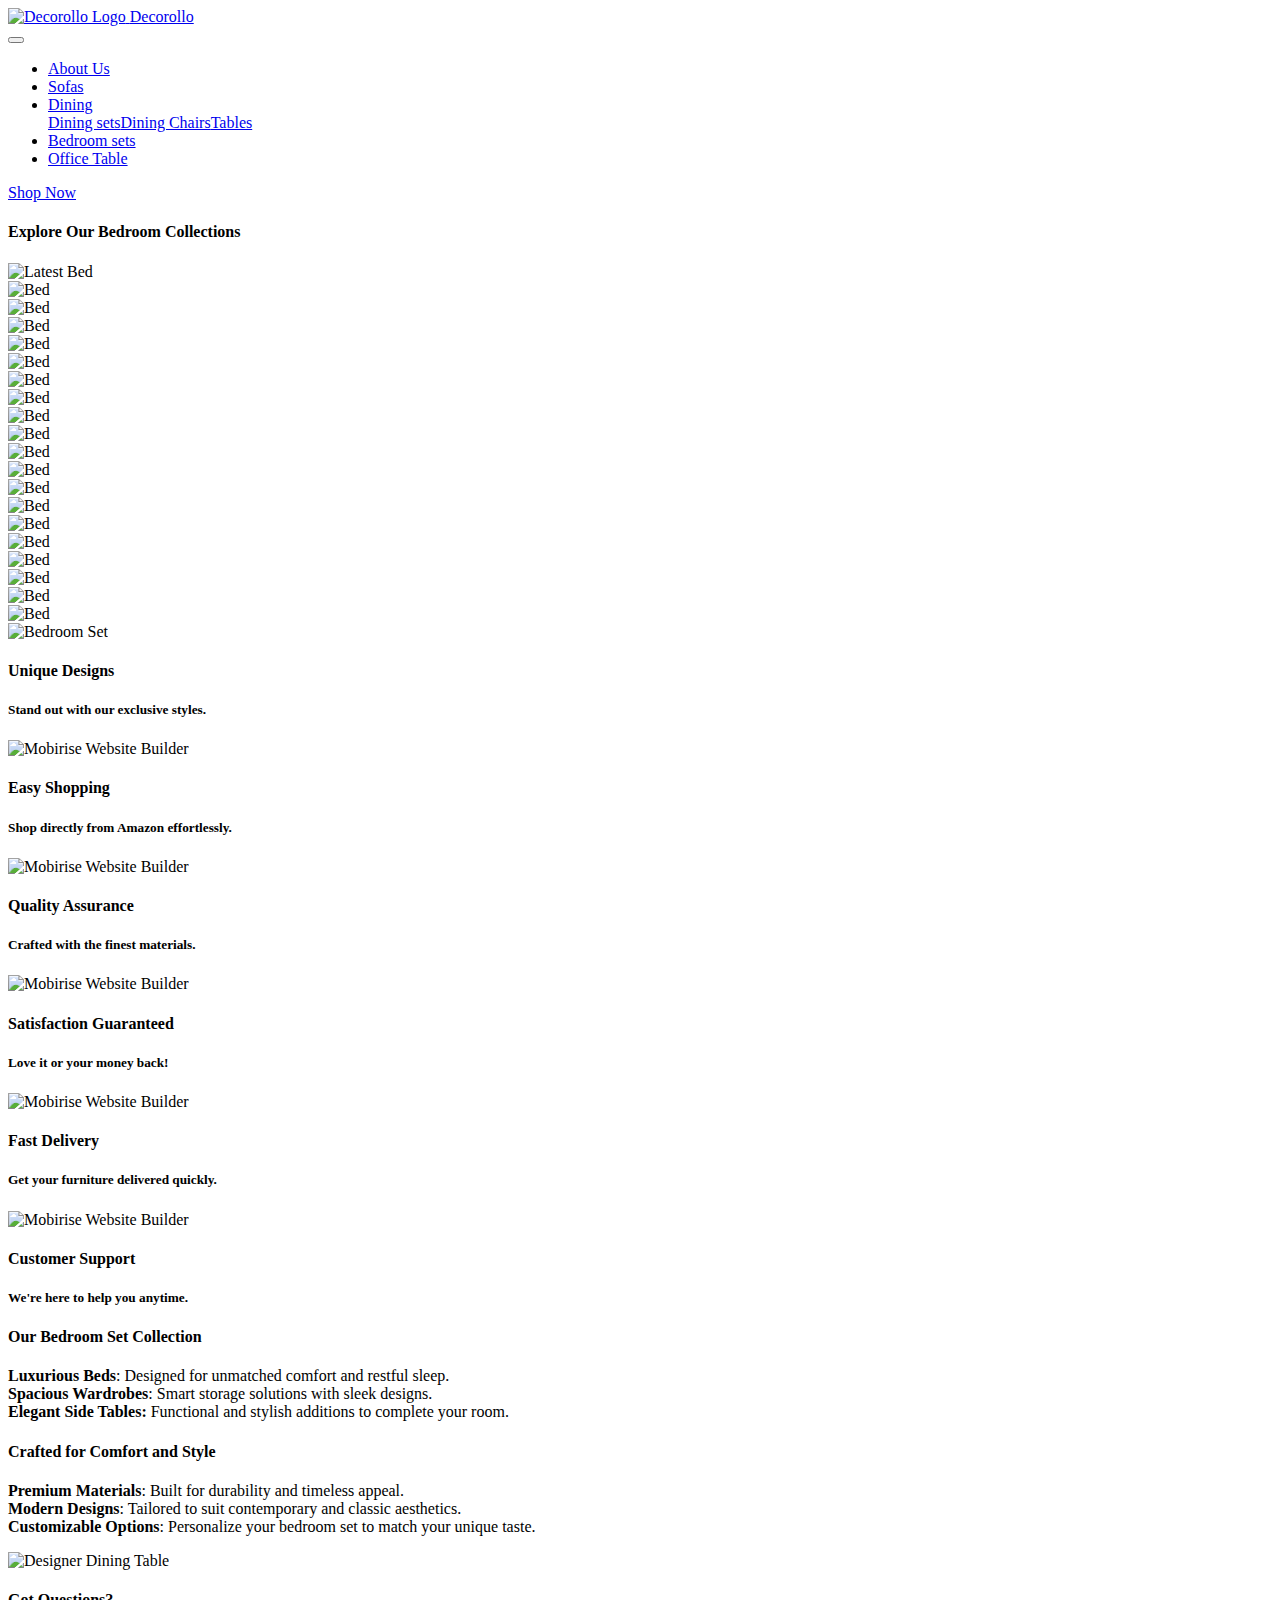
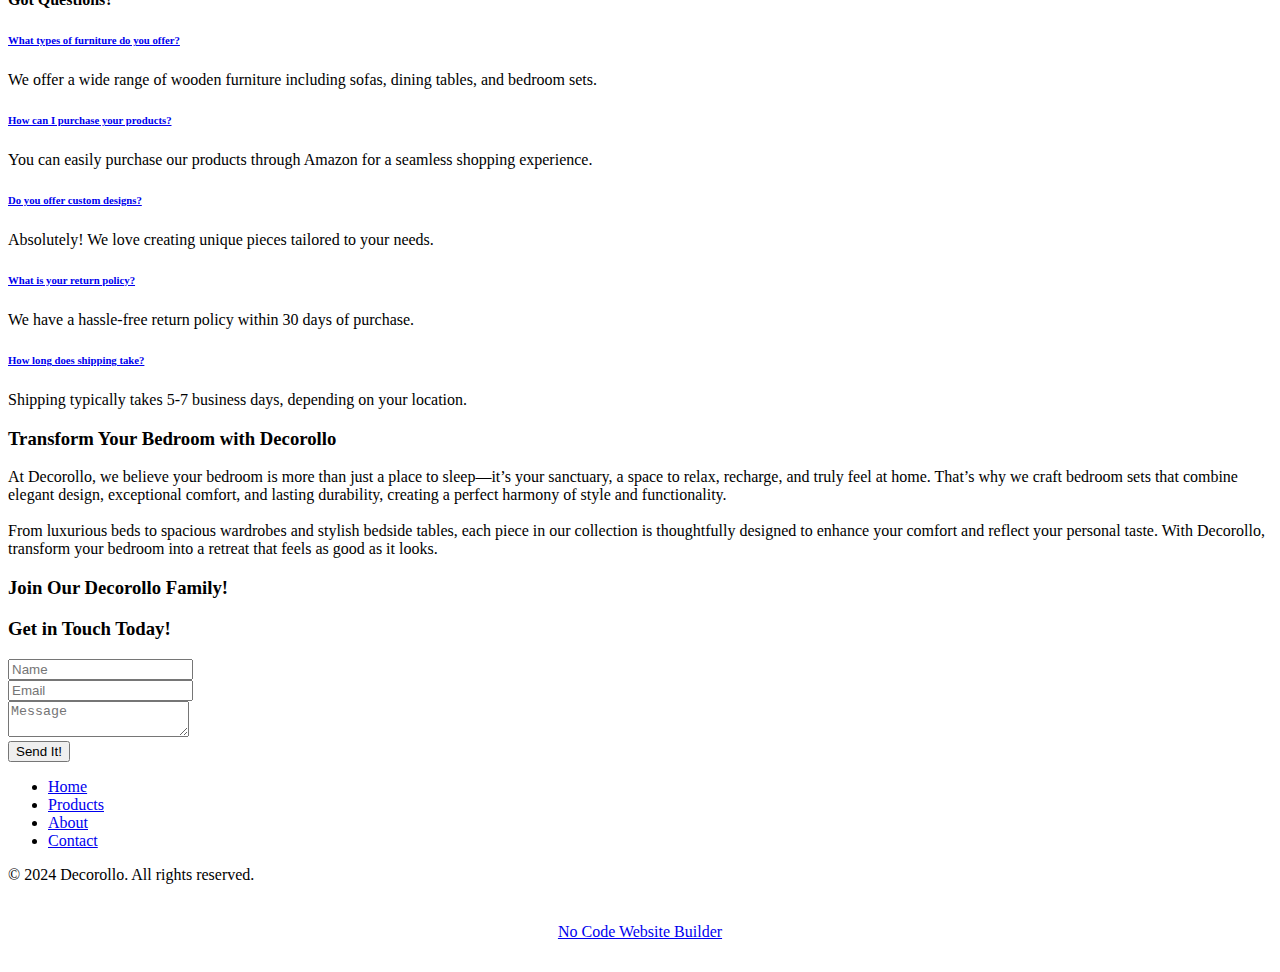
==== Bedroom Set.html @ da96ae65 "Add files via upload" ====
<!DOCTYPE html>
<html  >
<head>
  <!-- Site made with Mobirise Website Builder v5.9.18, https://mobirise.com -->
  <meta charset="UTF-8">
  <meta http-equiv="X-UA-Compatible" content="IE=edge">
  <meta name="generator" content="Mobirise v5.9.18, mobirise.com">
  <meta name="viewport" content="width=device-width, initial-scale=1, minimum-scale=1">
  <link rel="shortcut icon" href="assets/images/decorollo-favicon-color-128x128.png" type="image/x-icon">
  <meta name="description" content="">
  
  
  <title>Bedroom Set</title>
  <link rel="stylesheet" href="assets/web/assets/mobirise-icons2/mobirise2.css">
  <link rel="stylesheet" href="assets/bootstrap/css/bootstrap.min.css">
  <link rel="stylesheet" href="assets/bootstrap/css/bootstrap-grid.min.css">
  <link rel="stylesheet" href="assets/bootstrap/css/bootstrap-reboot.min.css">
  <link rel="stylesheet" href="assets/parallax/jarallax.css">
  <link rel="stylesheet" href="assets/dropdown/css/style.css">
  <link rel="stylesheet" href="assets/socicon/css/styles.css">
  <link rel="stylesheet" href="assets/theme/css/style.css">
  <link rel="preload" href="https://fonts.googleapis.com/css2?family=Inter+Tight:wght@400;700&display=swap&display=swap" as="style" onload="this.onload=null;this.rel='stylesheet'">
  <noscript><link rel="stylesheet" href="https://fonts.googleapis.com/css2?family=Inter+Tight:wght@400;700&display=swap&display=swap"></noscript>
  <link rel="preload" href="https://fonts.googleapis.com/css?family=PT+Serif:400,400i,700,700i&display=swap" as="style" onload="this.onload=null;this.rel='stylesheet'">
  <noscript><link rel="stylesheet" href="https://fonts.googleapis.com/css?family=PT+Serif:400,400i,700,700i&display=swap"></noscript>
  <link rel="preload" href="https://fonts.googleapis.com/css?family=Bebas+Neue:400&display=swap" as="style" onload="this.onload=null;this.rel='stylesheet'">
  <noscript><link rel="stylesheet" href="https://fonts.googleapis.com/css?family=Bebas+Neue:400&display=swap"></noscript>
  <link rel="preload" as="style" href="assets/mobirise/css/mbr-additional.css?v=2sH4hO"><link rel="stylesheet" href="assets/mobirise/css/mbr-additional.css?v=2sH4hO" type="text/css">

  
  
  
</head>
<body>
  
  <section data-bs-version="5.1" class="menu menu2 cid-uuG8ZIiwCE" once="menu" id="menu02-1c">
	

	<nav class="navbar navbar-dropdown navbar-fixed-top navbar-expand-lg">
		<div class="container">
			<div class="navbar-brand">
				<span class="navbar-logo">
					<a href="index.html">
						<img src="assets/images/decorollo-high-resolution-logo-1-192x144.png" alt="Decorollo Logo" style="height: 5rem;">
					</a>
				</span>
				<span class="navbar-caption-wrap"><a class="navbar-caption text-black text-primary display-7" href="index.html">Decorollo</a></span>
			</div>
			<button class="navbar-toggler" type="button" data-toggle="collapse" data-bs-toggle="collapse" data-target="#navbarSupportedContent" data-bs-target="#navbarSupportedContent" aria-controls="navbarNavAltMarkup" aria-expanded="false" aria-label="Toggle navigation">
				<div class="hamburger">
					<span></span>
					<span></span>
					<span></span>
					<span></span>
				</div>
			</button>
			<div class="collapse navbar-collapse" id="navbarSupportedContent">
				<ul class="navbar-nav nav-dropdown" data-app-modern-menu="true"><li class="nav-item"><a class="nav-link link text-black text-primary display-4" href="index.html#about-us-15-uuA5kcLQTX">About Us</a></li><li class="nav-item">
						<a class="nav-link link text-black text-primary display-4" href="Sofa.html">Sofas</a>
					</li>
					<li class="nav-item dropdown">
						<a class="nav-link link text-black text-primary dropdown-toggle show display-4" href="page1.html" aria-expanded="false" data-toggle="dropdown-submenu" data-bs-toggle="dropdown" data-bs-auto-close="outside">Dining</a><div class="dropdown-menu show" aria-labelledby="dropdown-684" data-bs-popper="none"><a class="text-black text-primary dropdown-item display-4" href="Dining Set.html">Dining sets</a><a class="text-black text-primary dropdown-item display-4" href="Dining Chair.html">Dining Chairs</a><a class="text-black text-primary dropdown-item display-4" href="Dining Table.html">Tables</a></div>
					</li>
					<li class="nav-item"><a class="nav-link link text-black text-primary display-4" href="Bedroom Set.html">Bedroom sets</a></li><li class="nav-item"><a class="nav-link link text-black text-primary display-4" href="Office Table.html">Office Table</a></li></ul>
				
				<div class="navbar-buttons mbr-section-btn"><a class="btn btn-primary display-4" href="http://www.decorollo.com" target="_blank">Shop Now</a></div>
			</div>
		</div>
	</nav>
</section>

<section data-bs-version="5.1" class="pricing02 cid-uuG8ZICd6w" id="pricing2-1d">
    
    
    <div class="container-fluid">
        <div class="row justify-content-center">
            <div class="col-12 content-head">
                <div class="mbr-section-head mb-5">
                    <h4 class="mbr-section-title mbr-fonts-style align-center mb-0 display-2">
                        <strong>Explore Our Bedroom Collections</strong>
                    </h4>
                    
                    
                </div>
            </div>
        </div>
        <div class="row">
            
            
            
            <div class="item features-image col-12 col-md-6 col-lg-3 active">
                <div class="item-wrapper">
                    <div class="item-img">
                        <img src="assets/images/11-421x312.jpg" data-slide-to="0" data-bs-slide-to="0" alt="Latest Bed ">
                    </div>
                    
                </div>
            </div><div class="item features-image col-12 col-md-6 col-lg-3 active">
                <div class="item-wrapper">
                    <div class="item-img">
                        <img src="assets/images/20-803x693.jpg" data-slide-to="1" data-bs-slide-to="1" alt="Bed">
                    </div>
                    
                </div>
            </div><div class="item features-image col-12 col-md-6 col-lg-3 active">
                <div class="item-wrapper">
                    <div class="item-img">
                        <img src="assets/images/36-942x749.jpg" data-slide-to="2" data-bs-slide-to="2" alt="Bed">
                    </div>
                    
                </div>
            </div><div class="item features-image col-12 col-md-6 col-lg-3 active">
                <div class="item-wrapper">
                    <div class="item-img">
                        <img src="assets/images/6-1024x768.jpg" data-slide-to="3" data-bs-slide-to="3" alt="Bed">
                    </div>
                    
                </div>
            </div><div class="item features-image col-12 col-md-6 col-lg-3 active">
                <div class="item-wrapper">
                    <div class="item-img">
                        <img src="assets/images/13-698x960.jpeg" data-slide-to="4" data-bs-slide-to="4" alt="Bed">
                    </div>
                    
                </div>
            </div><div class="item features-image col-12 col-md-6 col-lg-3 active">
                <div class="item-wrapper">
                    <div class="item-img">
                        <img src="assets/images/14-640x960.jpeg" data-slide-to="5" data-bs-slide-to="5" alt="Bed">
                    </div>
                    
                </div>
            </div><div class="item features-image col-12 col-md-6 col-lg-3 active">
                <div class="item-wrapper">
                    <div class="item-img">
                        <img src="assets/images/17-421x293.jpg" data-slide-to="6" data-bs-slide-to="6" alt="Bed">
                    </div>
                    
                </div>
            </div><div class="item features-image col-12 col-md-6 col-lg-3 active">
                <div class="item-wrapper">
                    <div class="item-img">
                        <img src="assets/images/34-1280x960.jpg" data-slide-to="7" data-bs-slide-to="7" alt="Bed">
                    </div>
                    
                </div>
            </div><div class="item features-image col-12 col-md-6 col-lg-3 active">
                <div class="item-wrapper">
                    <div class="item-img">
                        <img src="assets/images/23-1600x1200.jpg" data-slide-to="8" data-bs-slide-to="8" alt="Bed">
                    </div>
                    
                </div>
            </div><div class="item features-image col-12 col-md-6 col-lg-3 active">
                <div class="item-wrapper">
                    <div class="item-img">
                        <img src="assets/images/19-1170x851.jpg" data-slide-to="9" data-bs-slide-to="9" alt="Bed">
                    </div>
                    
                </div>
            </div><div class="item features-image col-12 col-md-6 col-lg-3 active">
                <div class="item-wrapper">
                    <div class="item-img">
                        <img src="assets/images/25-1024x768.jpg" data-slide-to="10" data-bs-slide-to="10" alt="Bed">
                    </div>
                    
                </div>
            </div><div class="item features-image col-12 col-md-6 col-lg-3 active">
                <div class="item-wrapper">
                    <div class="item-img">
                        <img src="assets/images/22-1170x851.jpg" data-slide-to="11" data-bs-slide-to="11" alt="Bed">
                    </div>
                    
                </div>
            </div><div class="item features-image col-12 col-md-6 col-lg-3 active">
                <div class="item-wrapper">
                    <div class="item-img">
                        <img src="assets/images/39-1016x767.jpg" data-slide-to="12" data-bs-slide-to="12" alt="Bed">
                    </div>
                    
                </div>
            </div><div class="item features-image col-12 col-md-6 col-lg-3 active">
                <div class="item-wrapper">
                    <div class="item-img">
                        <img src="assets/images/63-1152x864.jpg" data-slide-to="13" data-bs-slide-to="13" alt="Bed">
                    </div>
                    
                </div>
            </div><div class="item features-image col-12 col-md-6 col-lg-3 active">
                <div class="item-wrapper">
                    <div class="item-img">
                        <img src="assets/images/50-1024x768.jpeg" data-slide-to="14" data-bs-slide-to="14" alt="Bed">
                    </div>
                    
                </div>
            </div><div class="item features-image col-12 col-md-6 col-lg-3 active">
                <div class="item-wrapper">
                    <div class="item-img">
                        <img src="assets/images/62-1040x585.jpg" data-slide-to="15" data-bs-slide-to="15" alt="Bed">
                    </div>
                    
                </div>
            </div><div class="item features-image col-12 col-md-6 col-lg-3 active">
                <div class="item-wrapper">
                    <div class="item-img">
                        <img src="assets/images/43-591x860.jpeg" data-slide-to="16" data-bs-slide-to="16" alt="Bed">
                    </div>
                    
                </div>
            </div><div class="item features-image col-12 col-md-6 col-lg-3 active">
                <div class="item-wrapper">
                    <div class="item-img">
                        <img src="assets/images/14-1-640x960.jpeg" data-slide-to="17" data-bs-slide-to="17" alt="Bed">
                    </div>
                    
                </div>
            </div><div class="item features-image col-12 col-md-6 col-lg-3 active">
                <div class="item-wrapper">
                    <div class="item-img">
                        <img src="assets/images/37-864x1152.jpg" data-slide-to="18" data-bs-slide-to="18" alt="Bed">
                    </div>
                    
                </div>
            </div><div class="item features-image col-12 col-md-6 col-lg-3 active">
                <div class="item-wrapper">
                    <div class="item-img">
                        <img src="assets/images/61-1170x1002.jpg" data-slide-to="19" data-bs-slide-to="19" alt="Bed">
                    </div>
                    
                </div>
            </div>
        </div>
    </div>
</section>

<section data-bs-version="5.1" class="features15 cid-uuG8ZJvPja" id="features015-1e">
    

    
    
    <div class="container">
        
        <div class="row">
            <div class="item features-without-image col-12 col-lg-4 active">
                <div class="item-wrapper">
                    <div class="img-wrapper">
                        <img src="assets/images/98-170x227.jpg" alt="Bedroom Set" data-slide-to="0" data-bs-slide-to="0">
                    </div>
                    <div class="card-box">
                        <h4 class="card-title mbr-fonts-style mb-0 display-7">
                            <strong>Unique Designs</strong>
                        </h4>
                        <h5 class="card-text mbr-fonts-style mt-3 display-7">Stand out with our exclusive styles.</h5>
                    </div>
                </div>
            </div><div class="item features-without-image col-12 col-lg-4">
                <div class="item-wrapper">
                    <div class="img-wrapper">
                        <img src="https://r.mobirisesite.com/916585/assets/images/photo-1519642918688-7e43b19245d8.jpeg" alt="Mobirise Website Builder" data-slide-to="1" data-bs-slide-to="1">
                    </div>
                    <div class="card-box">
                        <h4 class="card-title mbr-fonts-style mb-0 display-7">
                            <strong>Easy Shopping</strong>
                        </h4>
                        <h5 class="card-text mbr-fonts-style mt-3 display-7">Shop directly from Amazon effortlessly.</h5>
                    </div>
                </div>
            </div>
            <div class="item features-without-image col-12 col-lg-4">
                <div class="item-wrapper">
                    <div class="img-wrapper">
                        <img src="assets/images/mbr-2-170x170.png" alt="Mobirise Website Builder" data-bs-slide-to="2" data-slide-to="2">
                    </div>
                    <div class="card-box">
                        <h4 class="card-title mbr-fonts-style mb-0 display-7">
                            <strong>Quality Assurance</strong>
                        </h4>
                        <h5 class="card-text mbr-fonts-style mt-3 display-7">Crafted with the finest materials.</h5>
                    </div>
                </div>
            </div>
            
            
            <div class="item features-without-image col-12 col-lg-4">
                <div class="item-wrapper">
                    <div class="img-wrapper">
                        <img src="assets/images/mbr-170x139.png" alt="Mobirise Website Builder" data-slide-to="3" data-bs-slide-to="3">
                    </div>
                    <div class="card-box">
                        <h4 class="card-title mbr-fonts-style mb-0 display-7">
                            <strong>Satisfaction Guaranteed</strong>
                        </h4>
                        <h5 class="card-text mbr-fonts-style mt-3 display-7">Love it or your money back!</h5>
                    </div>
                </div>
            </div><div class="item features-without-image col-12 col-lg-4">
                <div class="item-wrapper">
                    <div class="img-wrapper">
                        <img src="assets/images/mbr-1-170x170.png" alt="Mobirise Website Builder" data-bs-slide-to="4" data-slide-to="4">
                    </div>
                    <div class="card-box">
                        <h4 class="card-title mbr-fonts-style mb-0 display-7">
                            <strong>Fast Delivery</strong>
                        </h4>
                        <h5 class="card-text mbr-fonts-style mt-3 display-7">Get your furniture delivered quickly.</h5>
                    </div>
                </div>
            </div>
            <div class="item features-without-image col-12 col-lg-4">
                <div class="item-wrapper">
                    <div class="img-wrapper">
                        <img src="assets/images/mbr-170x170.png" alt="Mobirise Website Builder" data-slide-to="5" data-bs-slide-to="5">
                    </div>
                    <div class="card-box">
                        <h4 class="card-title mbr-fonts-style mb-0 display-7">
                            <strong>Customer Support</strong>
                        </h4>
                        <h5 class="card-text mbr-fonts-style mt-3 display-7">We're here to help you anytime.</h5>
                    </div>
                </div>
            </div>
        </div>
    </div>
</section>

<section data-bs-version="5.1" class="features027 cid-uuG8ZK1IHQ" id="features027-1f">
	

	
	

	<div class="container">
		


		<div class="row justify-content-center  blockContent">
			<div class="col-12 col-lg">
				<div class="item features-without-image col-12 col-md-12 col-lg-12 active">
					<div class="item-wrapper">
						<div class="item-content">
							
							<h4 class="card-title mbr-fonts-style display-5"><strong>Our Bedroom Set Collection</strong></h4>
							<p class="card-text mbr-fonts-style mt-0 mb-0 display-7"><strong>Luxurious Beds</strong>: Designed for unmatched comfort and restful sleep.<br><strong>Spacious Wardrobes</strong>: Smart storage solutions with sleek designs.<br><strong>Elegant Side Tables:</strong> Functional and stylish additions to complete your room.</p>
							
						</div>

					</div>
				</div>
				<div class="item features-without-image col-12 col-md-12 col-lg-12">
					<div class="item-wrapper">
						<div class="item-content">
							
							<h4 class="card-title mbr-fonts-style display-5"><strong>Crafted for Comfort and Style</strong></h4>
							<p class="card-text mbr-fonts-style mt-0 mb-0 display-7"><strong>Premium Materials</strong>: Built for durability and timeless appeal.<br><strong>Modern Designs</strong>: Tailored to suit contemporary and classic aesthetics.<br><strong>Customizable Options</strong>: Personalize your bedroom set to match your unique taste.</p>
							
						</div>

					</div>
				</div>
				
			</div>
			<div class="col-12 col-lg-6">
				<div class="image-wrapper">
					<img class="w-100" src="assets/images/87-540x532.jpg" alt="Designer Dining Table">
				</div>
			</div>

		</div>
	</div>
</section>

<section data-bs-version="5.1" class="list1 cid-uuG8ZKo3hd" id="list01-1g">
    
    
    <div class="container">
        <div class="row justify-content-center">
            <div class="col-12 col-md-12 col-lg-10 m-auto">
                <div class="content">
                    <div class="row justify-content-center mb-5">
                        <div class="col-12 content-head">
                            <div class="mbr-section-head">
                                <h4 class="mbr-section-title mbr-fonts-style align-center mb-0 display-2">
                                    <strong>Got Questions?</strong>
                                </h4>
                                
                            </div>
                        </div>
                    </div>
                    <div id="bootstrap-accordion_63" class="panel-group accordionStyles accordion" role="tablist" aria-multiselectable="true">
                        <div class="card">
                            <div class="card-header" role="tab" id="headingOne">
                                <a role="button" class="panel-title collapsed" data-toggle="collapse" data-bs-toggle="collapse" data-core="" href="#collapse1_63" aria-expanded="false" aria-controls="collapse1">
                                    <h6 class="panel-title-edit mbr-semibold mbr-fonts-style mb-0 display-5">What types of furniture do you offer?</h6>
                                    <span class="sign mbr-iconfont mobi-mbri-arrow-down"></span>
                                </a>
                            </div>
                            <div id="collapse1_63" class="panel-collapse noScroll collapse" role="tabpanel" aria-labelledby="headingOne" data-parent="#accordion" data-bs-parent="#bootstrap-accordion_63">
                                <div class="panel-body">
                                    <p class="mbr-fonts-style panel-text display-7">We offer a wide range of wooden furniture including sofas, dining tables, and bedroom sets.</p>
                                </div>
                            </div>
                        </div>
                        <div class="card">
                            <div class="card-header" role="tab" id="headingOne">
                                <a role="button" class="panel-title collapsed" data-toggle="collapse" data-bs-toggle="collapse" data-core="" href="#collapse2_63" aria-expanded="false" aria-controls="collapse2">
                                    <h6 class="panel-title-edit mbr-semibold mbr-fonts-style mb-0 display-5">How can I purchase your products?</h6>
                                    <span class="sign mbr-iconfont mobi-mbri-arrow-down"></span>
                                </a>
                            </div>
                            <div id="collapse2_63" class="panel-collapse noScroll collapse" role="tabpanel" aria-labelledby="headingOne" data-parent="#accordion" data-bs-parent="#bootstrap-accordion_63">
                                <div class="panel-body">
                                    <p class="mbr-fonts-style panel-text display-7">You can easily purchase our products through Amazon for a seamless shopping experience.</p>
                                </div>
                            </div>
                        </div>
                        <div class="card">
                            <div class="card-header" role="tab" id="headingOne">
                                <a role="button" class="panel-title collapsed" data-toggle="collapse" data-bs-toggle="collapse" data-core="" href="#collapse3_63" aria-expanded="false" aria-controls="collapse3">
                                    <h6 class="panel-title-edit mbr-semibold mbr-fonts-style mb-0 display-5">Do you offer custom designs?</h6>
                                    <span class="sign mbr-iconfont mobi-mbri-arrow-down"></span>
                                </a>
                            </div>
                            <div id="collapse3_63" class="panel-collapse noScroll collapse" role="tabpanel" aria-labelledby="headingOne" data-parent="#accordion" data-bs-parent="#bootstrap-accordion_63">
                                <div class="panel-body">
                                    <p class="mbr-fonts-style panel-text display-7">Absolutely! We love creating unique pieces tailored to your needs.</p>
                                </div>
                            </div>
                        </div>
                        <div class="card">
                            <div class="card-header" role="tab" id="headingOne">
                                <a role="button" class="panel-title collapsed" data-toggle="collapse" data-bs-toggle="collapse" data-core="" href="#collapse4_63" aria-expanded="false" aria-controls="collapse4">
                                    <h6 class="panel-title-edit mbr-semibold mbr-fonts-style mb-0 display-5">What is your return policy?</h6>
                                    <span class="sign mbr-iconfont mobi-mbri-arrow-down"></span>
                                </a>
                            </div>
                            <div id="collapse4_63" class="panel-collapse noScroll collapse" role="tabpanel" aria-labelledby="headingOne" data-parent="#accordion" data-bs-parent="#bootstrap-accordion_63">
                                <div class="panel-body">
                                    <p class="mbr-fonts-style panel-text display-7">We have a hassle-free return policy within 30 days of purchase.</p>
                                </div>
                            </div>
                        </div>
                        <div class="card">
                            <div class="card-header" role="tab" id="headingOne">
                                <a role="button" class="panel-title collapsed" data-toggle="collapse" data-bs-toggle="collapse" data-core="" href="#collapse5_63" aria-expanded="false" aria-controls="collapse5">
                                    <h6 class="panel-title-edit mbr-semibold mbr-fonts-style mb-0 display-5">How long does shipping take?</h6>
                                    <span class="sign mbr-iconfont mobi-mbri-arrow-down"></span>
                                </a>
                            </div>
                            <div id="collapse5_63" class="panel-collapse noScroll collapse" role="tabpanel" aria-labelledby="headingOne" data-parent="#accordion" data-bs-parent="#bootstrap-accordion_63">
                                <div class="panel-body">
                                    <p class="mbr-fonts-style panel-text display-7">Shipping typically takes 5-7 business days, depending on your location.</p>
                                </div>
                            </div>
                        </div>
                        
                    </div>
                </div>
            </div>
        </div>
    </div>
</section>

<section data-bs-version="5.1" class="article07 cid-uuG8ZKI4oP mbr-parallax-background" id="article07-1h">
  

  
  
  <div class="container">
    <div class="row justify-content-center">
      <div class="card col-md-12 col-lg-10">
        <div class="card-wrapper">
          <h3 class="card-title mbr-fonts-style mbr-white mt-3 mb-4 display-2"><strong>Transform Your Bedroom with Decorollo</strong></h3>
          <div class="row card-box align-left">
            
            <div class="item features-without-image col-12 active">
              <div class="item-wrapper">
                
                <p class="mbr-text mbr-fonts-style display-7">At Decorollo, we believe your bedroom is more than just a place to sleep—it’s your sanctuary, a space to relax, recharge, and truly feel at home. That’s why we craft bedroom sets that combine elegant design, exceptional comfort, and lasting durability, creating a perfect harmony of style and functionality.<br><br>From luxurious beds to spacious wardrobes and stylish bedside tables, each piece in our collection is thoughtfully designed to enhance your comfort and reflect your personal taste. With Decorollo, transform your bedroom into a retreat that feels as good as it looks.</p>
              </div>
            </div>
            
          </div>
          
        </div>
      </div>
    </div>
  </div>
</section>

<section data-bs-version="5.1" class="social4 cid-uuG8ZL4xb8" id="social04-1i">
    
    
    

    <div class="container">
        <div class="media-container-row">
            <div class="col-12">
                <h3 class="mbr-section-title align-center mb-5 mbr-fonts-style display-2">
                    <strong>Join Our Decorollo Family!</strong>
                </h3>
                <div class="social-list align-center">
                    <a class="iconfont-wrapper bg-facebook m-2 " target="_blank" href="https://www.facebook.com/thedecorollo">
                        <span class="socicon-facebook socicon"></span>
                    </a>
                    
                    <a class="iconfont-wrapper bg-instagram m-2" href="https://www.instagram.com/decorollo_?igsh=bG0xenJ3dnk3bGl3" target="_blank">
                        <span class="socicon-instagram socicon"></span>
                    </a>
                    
                    
                    
                    
                    
                    
                    
                    
                </div>
            </div>
        </div>
    </div>
</section>

<section data-bs-version="5.1" class="form5 cid-uuG8ZLxl51" id="form02-1j">
    
    
    <div class="container">
        <div class="row justify-content-center">
            <div class="col-12 content-head">
                <div class="mbr-section-head mb-5">
                    <h3 class="mbr-section-title mbr-fonts-style align-center mb-0 display-2">
                        <strong>Get in Touch Today!</strong>
                    </h3>
                    
                </div>
            </div>
        </div>
        <div class="row justify-content-center">
            <div class="col-lg-8 mx-auto mbr-form" data-form-type="formoid">
                <form action="https://mobirise.eu/" method="POST" class="mbr-form form-with-styler" data-form-title="Form Name"><input type="hidden" name="email" data-form-email="true" value="WKNxzTnMoYcbsipbZgfd40MS6HXbJaaMCn4c3KrpBO/yRbaBQCv7VK9zvGTOBC3TNdxE0MUE+QeARl9Di1vgE26W5ctnWfGQ0r+Ns8sTEAtHpBrvnWGWiT0iERYymIp0">
                    <div class="row">
                        <div hidden="hidden" data-form-alert="" class="alert alert-success col-12">Thanks for filling out the form!</div>
                        <div hidden="hidden" data-form-alert-danger="" class="alert alert-danger col-12">
                            Oops...! some problem!
                        </div>
                    </div>
                    <div class="dragArea row">
                        <div class="col-md col-sm-12 form-group mb-3" data-for="name">
                            <input type="text" name="name" placeholder="Name" data-form-field="name" class="form-control" value="" id="name-form02-1j">
                        </div>
                        <div class="col-md col-sm-12 form-group mb-3" data-for="email">
                            <input type="email" name="email" placeholder="Email" data-form-field="email" class="form-control" value="" id="email-form02-1j">
                        </div>
                        <div class="col-12 form-group mb-3" data-for="textarea">
                            <textarea name="textarea" placeholder="Message" data-form-field="textarea" class="form-control" id="textarea-form02-1j"></textarea>
                        </div>
                        <div class="col-lg-12 col-md-12 col-sm-12 align-center mbr-section-btn">
                            <button type="submit" class="btn btn-primary display-7">Send It!</button>
                        </div>
                    </div>
                </form>
            </div>
        </div>
    </div>
</section>

<section data-bs-version="5.1" class="footer3 cid-uuG8ZLS1vj" once="footers" id="footer03-1k">

        

    

    <div class="container">
        <div class="row">
            <div class="row-links">
                <ul class="header-menu">
                  
                  
                  
                  
                <li class="header-menu-item mbr-fonts-style display-5">
                    <a href="index.html" class="text-white text-primary">Home</a>
                  </li><li class="header-menu-item mbr-fonts-style display-5">
                    <a href="index.html#product-list-9-uuA5kcLao1" class="text-white text-primary">Products</a>
                  </li><li class="header-menu-item mbr-fonts-style display-5">
                    <a href="index.html#about-us-15-uuA5kcLQTX" class="text-white text-primary">About</a>
                  </li><li class="header-menu-item mbr-fonts-style display-5">
                    <a href="index.html#contacts-2-uuA5kcOmqQ" class="text-white text-primary">Contact</a>
                  </li></ul>
              </div>

            <div class="col-12 mt-4">
                <div class="social-row">
                    <div class="soc-item">
                        <a href="https://www.facebook.com/thedecorollo" target="_blank">
                            <span class="mbr-iconfont display-7 socicon-facebook socicon"></span>
                        </a>
                    </div>
                    <div class="soc-item">
                        <a href="https://www.instagram.com/decorollo_?igsh=bG0xenJ3dnk3bGl3" target="_blank">
                            <span class="mbr-iconfont socicon-instagram socicon"></span>
                        </a>
                    </div>
                    
                    
                    
                </div>
            </div>
            <div class="col-12 mt-5">
                <p class="mbr-fonts-style copyright display-7">© 2024 Decorollo. All rights reserved.</p>
            </div>
        </div>
    </div>
</section><section class="display-7" style="padding: 0;align-items: center;justify-content: center;flex-wrap: wrap;    align-content: center;display: flex;position: relative;height: 4rem;"><a href="https://mobiri.se/3591268" style="flex: 1 1;height: 4rem;position: absolute;width: 100%;z-index: 1;"><img alt="" style="height: 4rem;" src="[data-uri]"></a><p style="margin: 0;text-align: center;" class="display-7">&#8204;</p><a style="z-index:1" href="https://mobirise.com/builder/no-code-website-builder.html">No Code Website Builder</a></section><script src="assets/bootstrap/js/bootstrap.bundle.min.js"></script>  <script src="assets/parallax/jarallax.js"></script>  <script src="assets/smoothscroll/smooth-scroll.js"></script>  <script src="assets/ytplayer/index.js"></script>  <script src="assets/dropdown/js/navbar-dropdown.js"></script>  <script src="assets/mbr-switch-arrow/mbr-switch-arrow.js"></script>  <script src="assets/theme/js/script.js"></script>  <script src="assets/formoid/formoid.min.js"></script>  
  
  
 <div id="scrollToTop" class="scrollToTop mbr-arrow-up"><a style="text-align: center;"><i class="mbr-arrow-up-icon mbr-arrow-up-icon-cm cm-icon cm-icon-smallarrow-up"></i></a></div>
  </body>
</html>
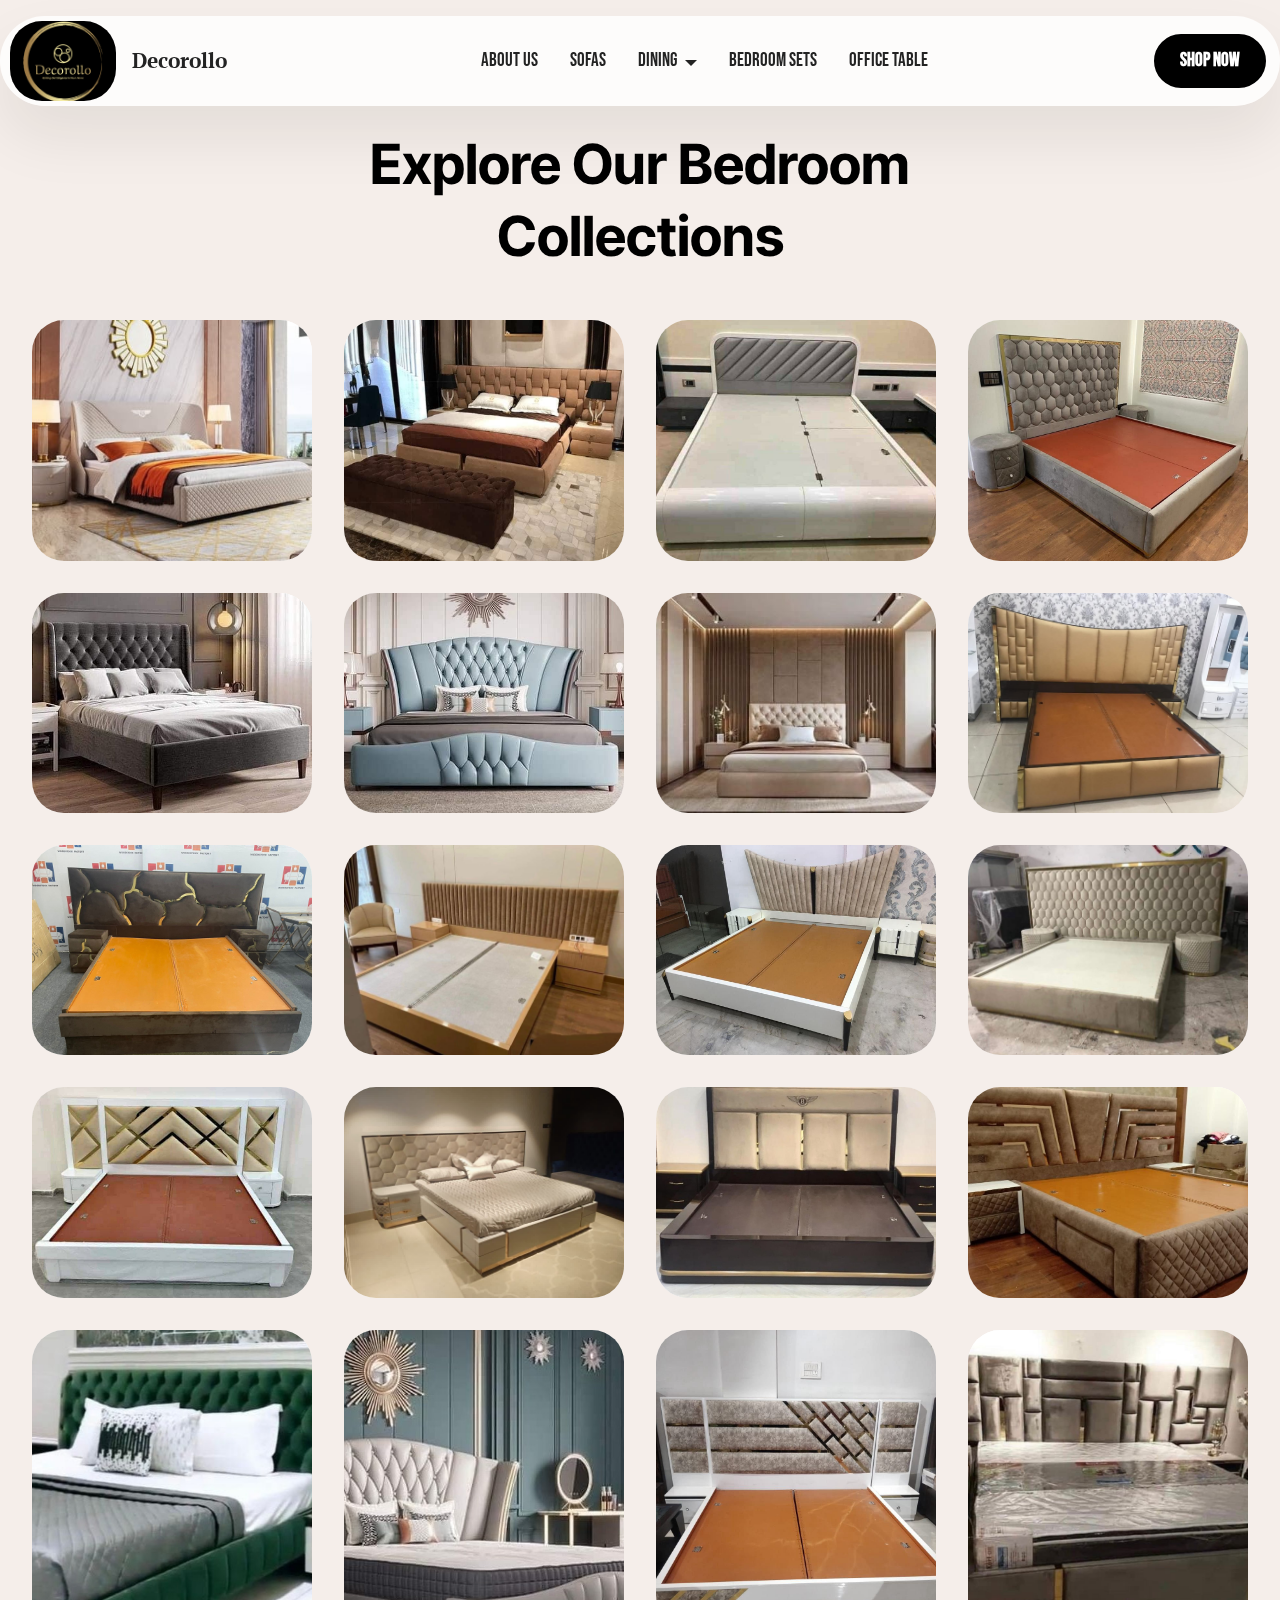
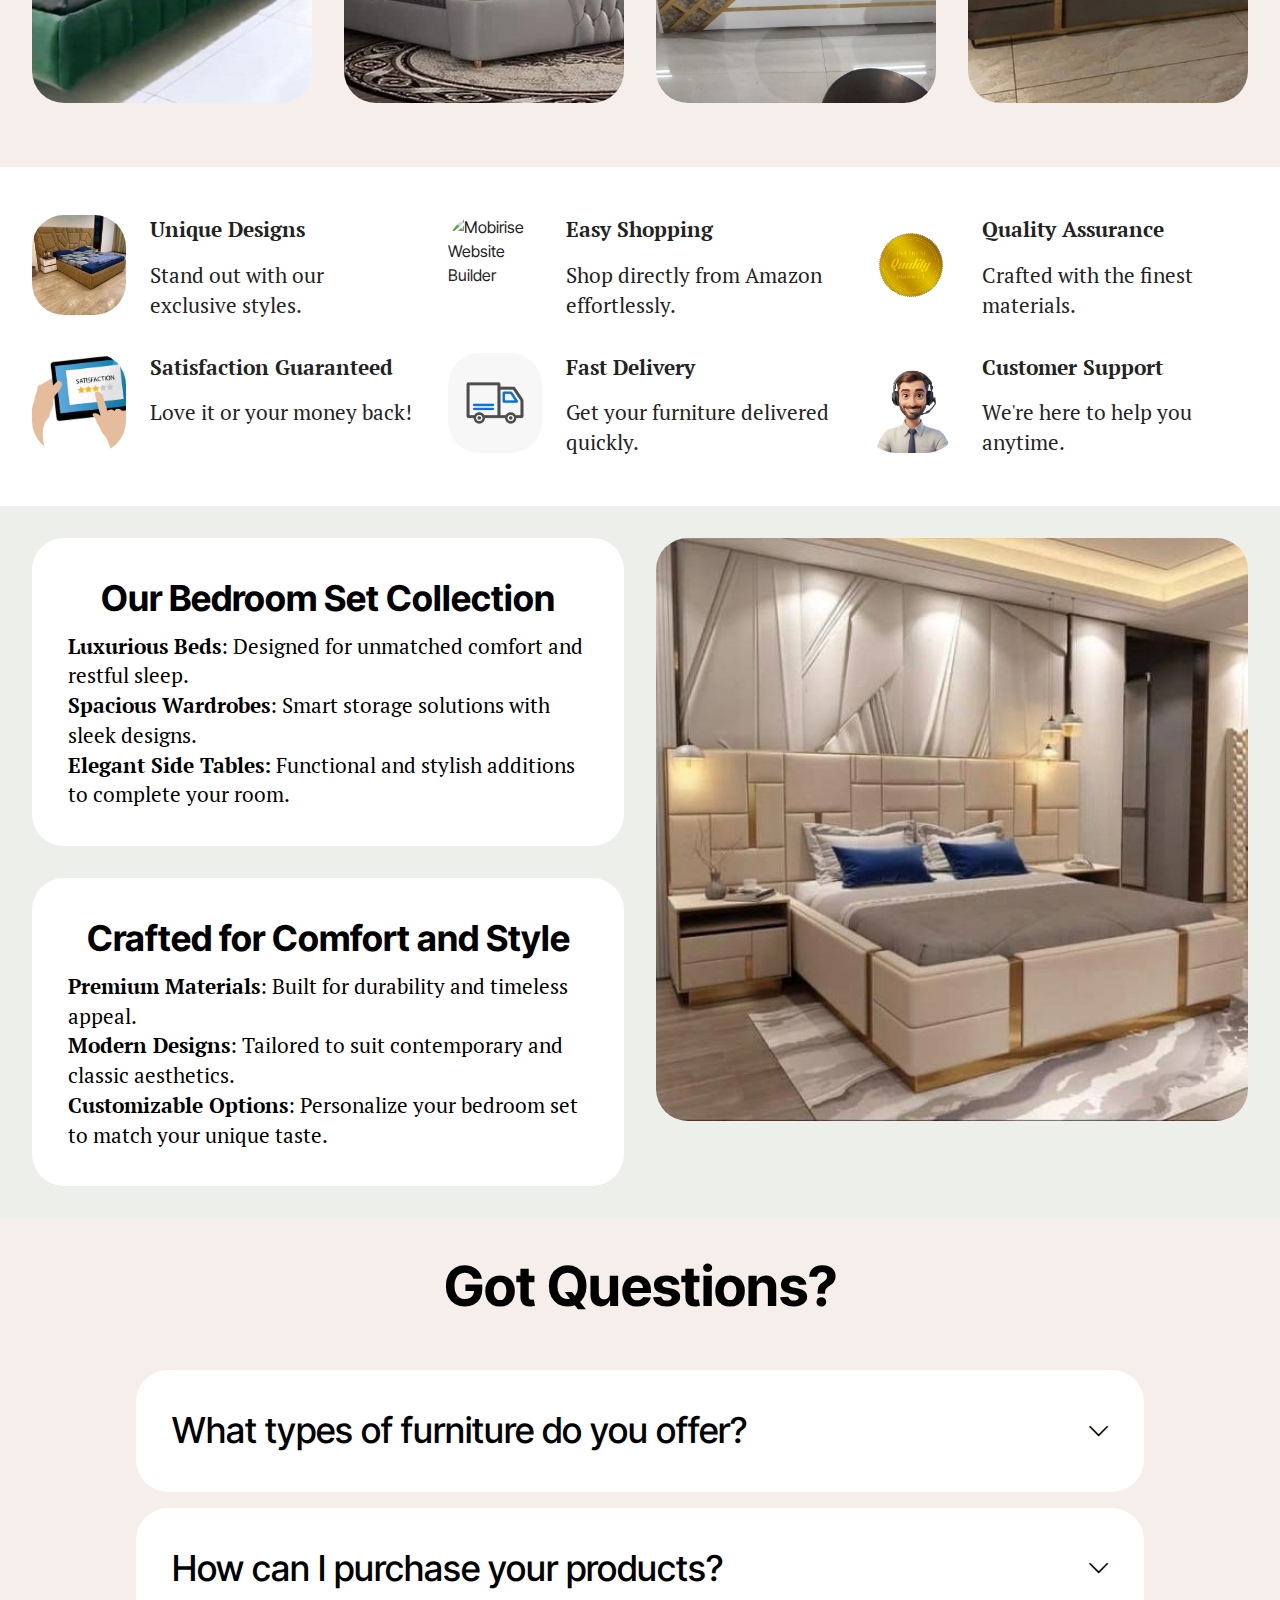
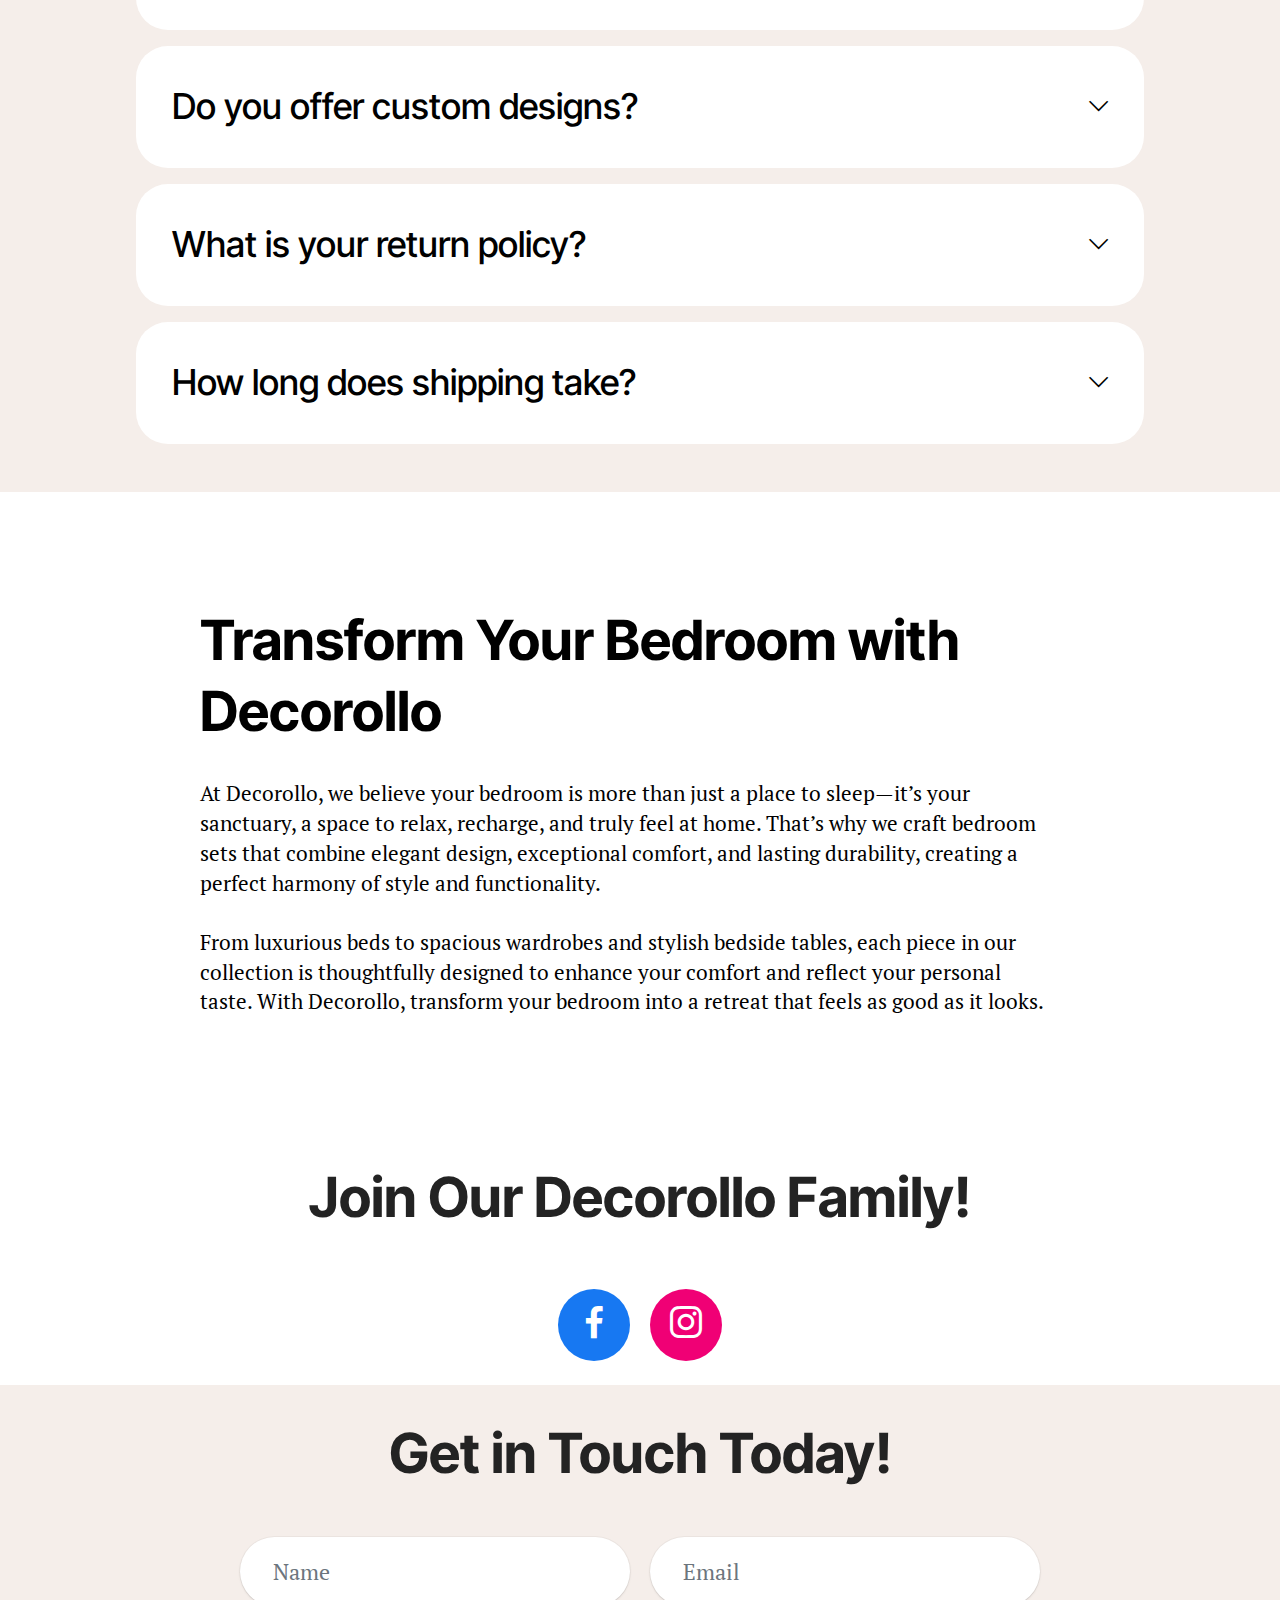
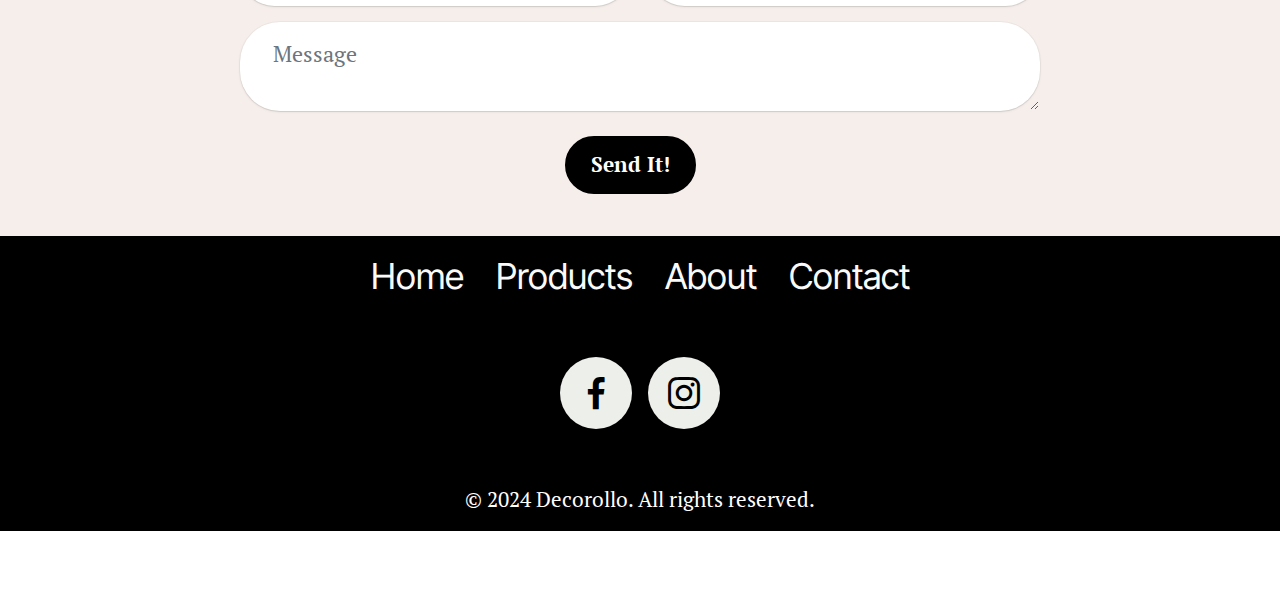
==== commit 5c2b8a95: "Update Bedroom Set.html" ====
--- a/Bedroom Set.html
+++ b/Bedroom Set.html
@@ -610,9 +610,9 @@
             </div>
         </div>
     </div>
-</section><section class="display-7" style="padding: 0;align-items: center;justify-content: center;flex-wrap: wrap;    align-content: center;display: flex;position: relative;height: 4rem;"><a href="https://mobiri.se/3591268" style="flex: 1 1;height: 4rem;position: absolute;width: 100%;z-index: 1;"><img alt="" style="height: 4rem;" src="[data-uri]"></a><p style="margin: 0;text-align: center;" class="display-7">&#8204;</p><a style="z-index:1" href="https://mobirise.com/builder/no-code-website-builder.html">No Code Website Builder</a></section><script src="assets/bootstrap/js/bootstrap.bundle.min.js"></script>  <script src="assets/parallax/jarallax.js"></script>  <script src="assets/smoothscroll/smooth-scroll.js"></script>  <script src="assets/ytplayer/index.js"></script>  <script src="assets/dropdown/js/navbar-dropdown.js"></script>  <script src="assets/mbr-switch-arrow/mbr-switch-arrow.js"></script>  <script src="assets/theme/js/script.js"></script>  <script src="assets/formoid/formoid.min.js"></script>  
+</section><section class="display-7" style="padding: 0;align-items: center;justify-content: center;flex-wrap: wrap;    align-content: center;display: flex;position: relative;height: 4rem;"><a href="" style="flex: 1 1;height: 4rem;position: absolute;width: 100%;z-index: 1;"><img alt="" style="height: 4rem;" src="[data-uri]"></a><p style="margin: 0;text-align: center;" class="display-7">&#8204;</p><a style="z-index:1" href=""></a></section><script src="assets/bootstrap/js/bootstrap.bundle.min.js"></script>  <script src="assets/parallax/jarallax.js"></script>  <script src="assets/smoothscroll/smooth-scroll.js"></script>  <script src="assets/ytplayer/index.js"></script>  <script src="assets/dropdown/js/navbar-dropdown.js"></script>  <script src="assets/mbr-switch-arrow/mbr-switch-arrow.js"></script>  <script src="assets/theme/js/script.js"></script>  <script src="assets/formoid/formoid.min.js"></script>  
   
   
  <div id="scrollToTop" class="scrollToTop mbr-arrow-up"><a style="text-align: center;"><i class="mbr-arrow-up-icon mbr-arrow-up-icon-cm cm-icon cm-icon-smallarrow-up"></i></a></div>
   </body>
-</html>+</html>
--- a/assets/web/assets/mobirise-icons2/mobirise2.css
+++ b/assets/web/assets/mobirise-icons2/mobirise2.css
@@ -0,0 +1,498 @@
+@font-face {
+  font-family: 'Moririse2';
+  font-display: swap;
+  src:  url('mobirise2.eot?f2bix4');
+  src:  url('mobirise2.eot?f2bix4#iefix') format('embedded-opentype'),
+    url('mobirise2.ttf?f2bix4') format('truetype'),
+    url('mobirise2.woff?f2bix4') format('woff'),
+    url('mobirise2.svg?f2bix4#mobirise2') format('svg');
+  font-weight: normal;
+  font-style: normal;
+}
+
+[class^="mobi-"], [class*=" mobi-"] {
+  /* use !important to prevent issues with browser extensions that change fonts */
+  font-family: 'Moririse2' !important;
+  speak: none;
+  font-style: normal;
+  font-weight: normal;
+  font-variant: normal;
+  text-transform: none;
+  line-height: 1;
+
+  /* Better Font Rendering =========== */
+  -webkit-font-smoothing: antialiased;
+  -moz-osx-font-smoothing: grayscale;
+}
+
+.mobi-mbri-add-submenu:before {
+  content: "\e900";
+}
+.mobi-mbri-alert:before {
+  content: "\e901";
+}
+.mobi-mbri-align-center:before {
+  content: "\e902";
+}
+.mobi-mbri-align-justify:before {
+  content: "\e903";
+}
+.mobi-mbri-align-left:before {
+  content: "\e904";
+}
+.mobi-mbri-align-right:before {
+  content: "\e905";
+}
+.mobi-mbri-android:before {
+  content: "\e906";
+}
+.mobi-mbri-apple:before {
+  content: "\e907";
+}
+.mobi-mbri-arrow-down:before {
+  content: "\e908";
+}
+.mobi-mbri-arrow-next:before {
+  content: "\e909";
+}
+.mobi-mbri-arrow-prev:before {
+  content: "\e90a";
+}
+.mobi-mbri-arrow-up:before {
+  content: "\e90b";
+}
+.mobi-mbri-bold:before {
+  content: "\e90c";
+}
+.mobi-mbri-bookmark:before {
+  content: "\e90d";
+}
+.mobi-mbri-bootstrap:before {
+  content: "\e90e";
+}
+.mobi-mbri-briefcase:before {
+  content: "\e90f";
+}
+.mobi-mbri-browse:before {
+  content: "\e910";
+}
+.mobi-mbri-bulleted-list:before {
+  content: "\e911";
+}
+.mobi-mbri-calendar:before {
+  content: "\e912";
+}
+.mobi-mbri-camera:before {
+  content: "\e913";
+}
+.mobi-mbri-cart-add:before {
+  content: "\e914";
+}
+.mobi-mbri-cart-full:before {
+  content: "\e915";
+}
+.mobi-mbri-cash:before {
+  content: "\e916";
+}
+.mobi-mbri-change-style:before {
+  content: "\e917";
+}
+.mobi-mbri-chat:before {
+  content: "\e918";
+}
+.mobi-mbri-clock:before {
+  content: "\e919";
+}
+.mobi-mbri-close:before {
+  content: "\e91a";
+}
+.mobi-mbri-cloud:before {
+  content: "\e91b";
+}
+.mobi-mbri-code:before {
+  content: "\e91c";
+}
+.mobi-mbri-contact-form:before {
+  content: "\e91d";
+}
+.mobi-mbri-credit-card:before {
+  content: "\e91e";
+}
+.mobi-mbri-cursor-click:before {
+  content: "\e91f";
+}
+.mobi-mbri-cust-feedback:before {
+  content: "\e920";
+}
+.mobi-mbri-database:before {
+  content: "\e921";
+}
+.mobi-mbri-delivery:before {
+  content: "\e922";
+}
+.mobi-mbri-desktop:before {
+  content: "\e923";
+}
+.mobi-mbri-devices:before {
+  content: "\e924";
+}
+.mobi-mbri-down:before {
+  content: "\e925";
+}
+.mobi-mbri-download-2:before {
+  content: "\e926";
+}
+.mobi-mbri-download:before {
+  content: "\e927";
+}
+.mobi-mbri-drag-n-drop-2:before {
+  content: "\e928";
+}
+.mobi-mbri-drag-n-drop:before {
+  content: "\e929";
+}
+.mobi-mbri-edit-2:before {
+  content: "\e92a";
+}
+.mobi-mbri-edit:before {
+  content: "\e92b";
+}
+.mobi-mbri-error:before {
+  content: "\e92c";
+}
+.mobi-mbri-extension:before {
+  content: "\e92d";
+}
+.mobi-mbri-features:before {
+  content: "\e92e";
+}
+.mobi-mbri-file:before {
+  content: "\e92f";
+}
+.mobi-mbri-flag:before {
+  content: "\e930";
+}
+.mobi-mbri-folder:before {
+  content: "\e931";
+}
+.mobi-mbri-gift:before {
+  content: "\e932";
+}
+.mobi-mbri-github:before {
+  content: "\e933";
+}
+.mobi-mbri-globe-2:before {
+  content: "\e934";
+}
+.mobi-mbri-globe:before {
+  content: "\e935";
+}
+.mobi-mbri-growing-chart:before {
+  content: "\e936";
+}
+.mobi-mbri-hearth:before {
+  content: "\e937";
+}
+.mobi-mbri-help:before {
+  content: "\e938";
+}
+.mobi-mbri-home:before {
+  content: "\e939";
+}
+.mobi-mbri-hot-cup:before {
+  content: "\e93a";
+}
+.mobi-mbri-idea:before {
+  content: "\e93b";
+}
+.mobi-mbri-image-gallery:before {
+  content: "\e93c";
+}
+.mobi-mbri-image-slider:before {
+  content: "\e93d";
+}
+.mobi-mbri-info:before {
+  content: "\e93e";
+}
+.mobi-mbri-italic:before {
+  content: "\e93f";
+}
+.mobi-mbri-key:before {
+  content: "\e940";
+}
+.mobi-mbri-laptop:before {
+  content: "\e941";
+}
+.mobi-mbri-layers:before {
+  content: "\e942";
+}
+.mobi-mbri-left-right:before {
+  content: "\e943";
+}
+.mobi-mbri-left:before {
+  content: "\e944";
+}
+.mobi-mbri-letter:before {
+  content: "\e945";
+}
+.mobi-mbri-like:before {
+  content: "\e946";
+}
+.mobi-mbri-link:before {
+  content: "\e947";
+}
+.mobi-mbri-lock:before {
+  content: "\e948";
+}
+.mobi-mbri-login:before {
+  content: "\e949";
+}
+.mobi-mbri-logout:before {
+  content: "\e94a";
+}
+.mobi-mbri-magic-stick:before {
+  content: "\e94b";
+}
+.mobi-mbri-map-pin:before {
+  content: "\e94c";
+}
+.mobi-mbri-menu:before {
+  content: "\e94d";
+}
+.mobi-mbri-mobile-2:before {
+  content: "\e94e";
+}
+.mobi-mbri-mobile-horizontal:before {
+  content: "\e94f";
+}
+.mobi-mbri-mobile:before {
+  content: "\e950";
+}
+.mobi-mbri-mobirise:before {
+  content: "\e951";
+}
+.mobi-mbri-more-horizontal:before {
+  content: "\e952";
+}
+.mobi-mbri-more-vertical:before {
+  content: "\e953";
+}
+.mobi-mbri-music:before {
+  content: "\e954";
+}
+.mobi-mbri-new-file:before {
+  content: "\e955";
+}
+.mobi-mbri-numbered-list:before {
+  content: "\e956";
+}
+.mobi-mbri-opened-folder:before {
+  content: "\e957";
+}
+.mobi-mbri-pages:before {
+  content: "\e958";
+}
+.mobi-mbri-paper-plane:before {
+  content: "\e959";
+}
+.mobi-mbri-paperclip:before {
+  content: "\e95a";
+}
+.mobi-mbri-phone:before {
+  content: "\e95b";
+}
+.mobi-mbri-photo:before {
+  content: "\e95c";
+}
+.mobi-mbri-photos:before {
+  content: "\e95d";
+}
+.mobi-mbri-pin:before {
+  content: "\e95e";
+}
+.mobi-mbri-play:before {
+  content: "\e95f";
+}
+.mobi-mbri-plus:before {
+  content: "\e960";
+}
+.mobi-mbri-preview:before {
+  content: "\e961";
+}
+.mobi-mbri-print:before {
+  content: "\e962";
+}
+.mobi-mbri-protect:before {
+  content: "\e963";
+}
+.mobi-mbri-question:before {
+  content: "\e964";
+}
+.mobi-mbri-quote-left:before {
+  content: "\e965";
+}
+.mobi-mbri-quote-right:before {
+  content: "\e966";
+}
+.mobi-mbri-redo:before {
+  content: "\e967";
+}
+.mobi-mbri-refresh:before {
+  content: "\e968";
+}
+.mobi-mbri-responsive-2:before {
+  content: "\e969";
+}
+.mobi-mbri-responsive:before {
+  content: "\e96a";
+}
+.mobi-mbri-right:before {
+  content: "\e96b";
+}
+.mobi-mbri-rocket:before {
+  content: "\e96c";
+}
+.mobi-mbri-sad-face:before {
+  content: "\e96d";
+}
+.mobi-mbri-sale:before {
+  content: "\e96e";
+}
+.mobi-mbri-save:before {
+  content: "\e96f";
+}
+.mobi-mbri-search:before {
+  content: "\e970";
+}
+.mobi-mbri-setting-2:before {
+  content: "\e971";
+}
+.mobi-mbri-setting-3:before {
+  content: "\e972";
+}
+.mobi-mbri-setting:before {
+  content: "\e973";
+}
+.mobi-mbri-share:before {
+  content: "\e974";
+}
+.mobi-mbri-shopping-bag:before {
+  content: "\e975";
+}
+.mobi-mbri-shopping-basket:before {
+  content: "\e976";
+}
+.mobi-mbri-shopping-cart:before {
+  content: "\e977";
+}
+.mobi-mbri-sites:before {
+  content: "\e978";
+}
+.mobi-mbri-smile-face:before {
+  content: "\e979";
+}
+.mobi-mbri-speed:before {
+  content: "\e97a";
+}
+.mobi-mbri-star:before {
+  content: "\e97b";
+}
+.mobi-mbri-success:before {
+  content: "\e97c";
+}
+.mobi-mbri-sun:before {
+  content: "\e97d";
+}
+.mobi-mbri-sun2:before {
+  content: "\e97e";
+}
+.mobi-mbri-tablet-vertical:before {
+  content: "\e97f";
+}
+.mobi-mbri-tablet:before {
+  content: "\e980";
+}
+.mobi-mbri-target:before {
+  content: "\e981";
+}
+.mobi-mbri-timer:before {
+  content: "\e982";
+}
+.mobi-mbri-to-ftp:before {
+  content: "\e983";
+}
+.mobi-mbri-to-local-drive:before {
+  content: "\e984";
+}
+.mobi-mbri-touch-swipe:before {
+  content: "\e985";
+}
+.mobi-mbri-touch:before {
+  content: "\e986";
+}
+.mobi-mbri-trash:before {
+  content: "\e987";
+}
+.mobi-mbri-underline:before {
+  content: "\e988";
+}
+.mobi-mbri-undo:before {
+  content: "\e989";
+}
+.mobi-mbri-unlink:before {
+  content: "\e98a";
+}
+.mobi-mbri-unlock:before {
+  content: "\e98b";
+}
+.mobi-mbri-up-down:before {
+  content: "\e98c";
+}
+.mobi-mbri-up:before {
+  content: "\e98d";
+}
+.mobi-mbri-update:before {
+  content: "\e98e";
+}
+.mobi-mbri-upload-2:before {
+  content: "\e98f";
+}
+.mobi-mbri-upload:before {
+  content: "\e990";
+}
+.mobi-mbri-user-2:before {
+  content: "\e991";
+}
+.mobi-mbri-user:before {
+  content: "\e992";
+}
+.mobi-mbri-users:before {
+  content: "\e993";
+}
+.mobi-mbri-video-play:before {
+  content: "\e994";
+}
+.mobi-mbri-video:before {
+  content: "\e995";
+}
+.mobi-mbri-watch:before {
+  content: "\e996";
+}
+.mobi-mbri-website-theme-2:before {
+  content: "\e997";
+}
+.mobi-mbri-website-theme:before {
+  content: "\e998";
+}
+.mobi-mbri-wifi:before {
+  content: "\e999";
+}
+.mobi-mbri-windows:before {
+  content: "\e99a";
+}
+.mobi-mbri-zoom-in:before {
+  content: "\e99b";
+}
+.mobi-mbri-zoom-out:before {
+  content: "\e99c";
+}
--- a/assets/parallax/jarallax.css
+++ b/assets/parallax/jarallax.css
@@ -0,0 +1,15 @@
+.jarallax {
+    position: relative;
+    z-index: 0;
+}
+.jarallax > .jarallax-img {
+    position: absolute;
+    object-fit: cover;
+    /* support for plugin https://github.com/bfred-it/object-fit-images */
+    font-family: 'object-fit: cover;';
+    top: 0;
+    left: 0;
+    width: 100%;
+    height: 100%;
+    z-index: -1;
+}--- a/assets/dropdown/css/style.css
+++ b/assets/dropdown/css/style.css
@@ -0,0 +1,265 @@
+.navbar-dropdown {
+  left: 0;
+  padding: 0;
+  position: absolute;
+  right: 0;
+  top: 0;
+  transition: all 0.45s ease;
+  z-index: 1030;
+  background: #282828; }
+  .navbar-dropdown .navbar-logo {
+    margin-right: 0.8rem;
+    transition: margin 0.3s ease-in-out;
+    vertical-align: middle; }
+    .navbar-dropdown .navbar-logo img {
+      height: 3.125rem;
+      transition: all 0.3s ease-in-out; }
+    .navbar-dropdown .navbar-logo.mbr-iconfont {
+      font-size: 3.125rem;
+      line-height: 3.125rem; }
+  .navbar-dropdown .navbar-caption {
+    font-weight: 700;
+    white-space: normal;
+    vertical-align: -4px;
+    line-height: 3.125rem !important; }
+    .navbar-dropdown .navbar-caption, .navbar-dropdown .navbar-caption:hover {
+      color: inherit;
+      text-decoration: none; }
+  .navbar-dropdown .mbr-iconfont + .navbar-caption {
+    vertical-align: -1px; }
+  .navbar-dropdown.navbar-fixed-top {
+    position: fixed; }
+  .navbar-dropdown .navbar-brand span {
+    vertical-align: -4px; }
+  .navbar-dropdown.bg-color.transparent {
+    background: none; }
+  .navbar-dropdown.navbar-short .navbar-brand {
+    padding: 0.625rem 0; }
+    .navbar-dropdown.navbar-short .navbar-brand span {
+      vertical-align: -1px; }
+  .navbar-dropdown.navbar-short .navbar-caption {
+    line-height: 2.375rem !important;
+    vertical-align: -2px; }
+  .navbar-dropdown.navbar-short .navbar-logo {
+    margin-right: 0.5rem; }
+    .navbar-dropdown.navbar-short .navbar-logo img {
+      height: 2.375rem; }
+    .navbar-dropdown.navbar-short .navbar-logo.mbr-iconfont {
+      font-size: 2.375rem;
+      line-height: 2.375rem; }
+  .navbar-dropdown.navbar-short .mbr-table-cell {
+    height: 3.625rem; }
+  .navbar-dropdown .navbar-close {
+    left: 0.6875rem;
+    position: fixed;
+    top: 0.75rem;
+    z-index: 1000; }
+  .navbar-dropdown .hamburger-icon {
+    content: "";
+    display: inline-block;
+    vertical-align: middle;
+    width: 16px;
+    -webkit-box-shadow: 0 -6px 0 1px #282828,0 0 0 1px #282828,0 6px 0 1px #282828;
+    -moz-box-shadow: 0 -6px 0 1px #282828,0 0 0 1px #282828,0 6px 0 1px #282828;
+    box-shadow: 0 -6px 0 1px #282828,0 0 0 1px #282828,0 6px 0 1px #282828; }
+
+.dropdown-menu .dropdown-toggle[data-toggle="dropdown-submenu"]::after {
+  border-bottom: 0.35em solid transparent;
+  border-left: 0.35em solid;
+  border-right: 0;
+  border-top: 0.35em solid transparent;
+  margin-left: 0.3rem; }
+
+.dropdown-menu .dropdown-item:focus {
+  outline: 0; }
+
+.nav-dropdown {
+  font-size: 0.75rem;
+  font-weight: 500;
+  height: auto !important; }
+  .nav-dropdown .nav-btn {
+    padding-left: 1rem; }
+  .nav-dropdown .link {
+    margin: .667em 1.667em;
+    font-weight: 500;
+    padding: 0;
+    transition: color .2s ease-in-out; }
+    .nav-dropdown .link.dropdown-toggle {
+      margin-right: 2.583em; }
+      .nav-dropdown .link.dropdown-toggle::after {
+        margin-left: .25rem;
+        border-top: 0.35em solid;
+        border-right: 0.35em solid transparent;
+        border-left: 0.35em solid transparent;
+        border-bottom: 0; }
+      .nav-dropdown .link.dropdown-toggle[aria-expanded="true"] {
+        margin: 0;
+        padding: 0.667em 3.263em  0.667em 1.667em; }
+  .nav-dropdown .link::after,
+  .nav-dropdown .dropdown-item::after {
+    color: inherit; }
+  .nav-dropdown .btn {
+    font-size: 0.75rem;
+    font-weight: 700;
+    letter-spacing: 0;
+    margin-bottom: 0;
+    padding-left: 1.25rem;
+    padding-right: 1.25rem; }
+  .nav-dropdown .dropdown-menu {
+    border-radius: 0;
+    border: 0;
+    left: 0;
+    margin: 0;
+    padding-bottom: 1.25rem;
+    padding-top: 1.25rem;
+    position: relative; }
+  .nav-dropdown .dropdown-submenu {
+    margin-left: 0.125rem;
+    top: 0; }
+  .nav-dropdown .dropdown-item {
+    font-weight: 500;
+    line-height: 2;
+    padding: 0.3846em 4.615em 0.3846em 1.5385em;
+    position: relative;
+    transition: color .2s ease-in-out, background-color .2s ease-in-out; }
+    .nav-dropdown .dropdown-item::after {
+      margin-top: -0.3077em;
+      position: absolute;
+      right: 1.1538em;
+      top: 50%; }
+    .nav-dropdown .dropdown-item:focus, .nav-dropdown .dropdown-item:hover {
+      background: none; }
+
+@media (max-width: 767px) {
+  .nav-dropdown.navbar-toggleable-sm {
+    bottom: 0;
+    display: none;
+    left: 0;
+    overflow-x: hidden;
+    position: fixed;
+    top: 0;
+    transform: translateX(-100%);
+    -ms-transform: translateX(-100%);
+    -webkit-transform: translateX(-100%);
+    width: 18.75rem;
+    z-index: 999; } }
+.nav-dropdown.navbar-toggleable-xl {
+  bottom: 0;
+  display: none;
+  left: 0;
+  overflow-x: hidden;
+  position: fixed;
+  top: 0;
+  transform: translateX(-100%);
+  -ms-transform: translateX(-100%);
+  -webkit-transform: translateX(-100%);
+  width: 18.75rem;
+  z-index: 999; }
+
+.nav-dropdown-sm {
+  display: block !important;
+  overflow-x: hidden;
+  overflow: auto;
+  padding-top: 3.875rem; }
+  .nav-dropdown-sm::after {
+    content: "";
+    display: block;
+    height: 3rem;
+    width: 100%; }
+  .nav-dropdown-sm.collapse.in ~ .navbar-close {
+    display: block !important; }
+  .nav-dropdown-sm.collapsing, .nav-dropdown-sm.collapse.in {
+    transform: translateX(0);
+    -ms-transform: translateX(0);
+    -webkit-transform: translateX(0);
+    transition: all 0.25s ease-out;
+    -webkit-transition: all 0.25s ease-out;
+    background: #282828; }
+  .nav-dropdown-sm.collapsing[aria-expanded="false"] {
+    transform: translateX(-100%);
+    -ms-transform: translateX(-100%);
+    -webkit-transform: translateX(-100%); }
+  .nav-dropdown-sm .nav-item {
+    display: block;
+    margin-left: 0 !important;
+    padding-left: 0; }
+  .nav-dropdown-sm .link,
+  .nav-dropdown-sm .dropdown-item {
+    border-top: 1px dotted rgba(255, 255, 255, 0.1);
+    font-size: 0.8125rem;
+    line-height: 1.6;
+    margin: 0 !important;
+    padding: 0.875rem 2.4rem 0.875rem 1.5625rem !important;
+    position: relative;
+    white-space: normal; }
+    .nav-dropdown-sm .link:focus, .nav-dropdown-sm .link:hover,
+    .nav-dropdown-sm .dropdown-item:focus,
+    .nav-dropdown-sm .dropdown-item:hover {
+      background: rgba(0, 0, 0, 0.2) !important;
+      color: #c0a375; }
+  .nav-dropdown-sm .nav-btn {
+    position: relative;
+    padding: 1.5625rem 1.5625rem 0 1.5625rem; }
+    .nav-dropdown-sm .nav-btn::before {
+      border-top: 1px dotted rgba(255, 255, 255, 0.1);
+      content: "";
+      left: 0;
+      position: absolute;
+      top: 0;
+      width: 100%; }
+    .nav-dropdown-sm .nav-btn + .nav-btn {
+      padding-top: 0.625rem; }
+      .nav-dropdown-sm .nav-btn + .nav-btn::before {
+        display: none; }
+  .nav-dropdown-sm .btn {
+    padding: 0.625rem 0; }
+  .nav-dropdown-sm .dropdown-toggle[data-toggle="dropdown-submenu"]::after {
+    margin-left: .25rem;
+    border-top: 0.35em solid;
+    border-right: 0.35em solid transparent;
+    border-left: 0.35em solid transparent;
+    border-bottom: 0; }
+  .nav-dropdown-sm .dropdown-toggle[data-toggle="dropdown-submenu"][aria-expanded="true"]::after {
+    border-top: 0;
+    border-right: 0.35em solid transparent;
+    border-left: 0.35em solid transparent;
+    border-bottom: 0.35em solid; }
+  .nav-dropdown-sm .dropdown-menu {
+    margin: 0;
+    padding: 0;
+    position: relative;
+    top: 0;
+    left: 0;
+    width: 100%;
+    border: 0;
+    float: none;
+    border-radius: 0;
+    background: none; }
+  .nav-dropdown-sm .dropdown-submenu {
+    left: 100%;
+    margin-left: 0.125rem;
+    margin-top: -1.25rem;
+    top: 0; }
+
+.navbar-toggleable-sm .nav-dropdown .dropdown-menu {
+  position: absolute; }
+
+.navbar-toggleable-sm .nav-dropdown .dropdown-submenu {
+  left: 100%;
+  margin-left: 0.125rem;
+  margin-top: -1.25rem;
+  top: 0; }
+
+.navbar-toggleable-sm.opened .nav-dropdown .dropdown-menu {
+  position: relative; }
+
+.navbar-toggleable-sm.opened .nav-dropdown .dropdown-submenu {
+  left: 0;
+  margin-left: 00rem;
+  margin-top: 0rem;
+  top: 0; }
+
+.is-builder .nav-dropdown.collapsing {
+  transition: none !important; }
+
+
--- a/assets/socicon/css/styles.css
+++ b/assets/socicon/css/styles.css
@@ -0,0 +1,934 @@
+@charset "UTF-8";
+
+@font-face {
+  font-family: 'Socicon';
+  src:  url('../fonts/socicon.eot');
+  src:  url('../fonts/socicon.eot?#iefix') format('embedded-opentype'),
+    url('../fonts/socicon.woff2') format('woff2'),
+    url('../fonts/socicon.ttf') format('truetype'),
+    url('../fonts/socicon.woff') format('woff'),
+    url('../fonts/socicon.svg#socicon') format('svg');
+  font-weight: normal;
+  font-style: normal;
+  font-display: swap;
+}
+
+[data-icon]:before {
+  font-family: "socicon" !important;
+  content: attr(data-icon);
+  font-style: normal !important;
+  font-weight: normal !important;
+  font-variant: normal !important;
+  text-transform: none !important;
+  speak: none;
+  line-height: 1;
+  -webkit-font-smoothing: antialiased;
+  -moz-osx-font-smoothing: grayscale;
+}
+
+[class^="socicon-"], [class*=" socicon-"] {
+  /* use !important to prevent issues with browser extensions that change fonts */
+  font-family: 'Socicon' !important;
+  speak: none;
+  font-style: normal;
+  font-weight: normal;
+  font-variant: normal;
+  text-transform: none;
+  line-height: 1;
+
+  /* Better Font Rendering =========== */
+  -webkit-font-smoothing: antialiased;
+  -moz-osx-font-smoothing: grayscale;
+}
+
+.socicon-500px:before {
+  content: "\e000";
+}
+.socicon-8tracks:before {
+  content: "\e001";
+}
+.socicon-airbnb:before {
+  content: "\e002";
+}
+.socicon-alliance:before {
+  content: "\e003";
+}
+.socicon-amazon:before {
+  content: "\e004";
+}
+.socicon-amplement:before {
+  content: "\e005";
+}
+.socicon-android:before {
+  content: "\e006";
+}
+.socicon-angellist:before {
+  content: "\e007";
+}
+.socicon-apple:before {
+  content: "\e008";
+}
+.socicon-appnet:before {
+  content: "\e009";
+}
+.socicon-baidu:before {
+  content: "\e00a";
+}
+.socicon-bandcamp:before {
+  content: "\e00b";
+}
+.socicon-battlenet:before {
+  content: "\e00c";
+}
+.socicon-mixer:before {
+  content: "\e00d";
+}
+.socicon-bebee:before {
+  content: "\e00e";
+}
+.socicon-bebo:before {
+  content: "\e00f";
+}
+.socicon-behance:before {
+  content: "\e010";
+}
+.socicon-blizzard:before {
+  content: "\e011";
+}
+.socicon-blogger:before {
+  content: "\e012";
+}
+.socicon-buffer:before {
+  content: "\e013";
+}
+.socicon-chrome:before {
+  content: "\e014";
+}
+.socicon-coderwall:before {
+  content: "\e015";
+}
+.socicon-curse:before {
+  content: "\e016";
+}
+.socicon-dailymotion:before {
+  content: "\e017";
+}
+.socicon-deezer:before {
+  content: "\e018";
+}
+.socicon-delicious:before {
+  content: "\e019";
+}
+.socicon-deviantart:before {
+  content: "\e01a";
+}
+.socicon-diablo:before {
+  content: "\e01b";
+}
+.socicon-digg:before {
+  content: "\e01c";
+}
+.socicon-discord:before {
+  content: "\e01d";
+}
+.socicon-disqus:before {
+  content: "\e01e";
+}
+.socicon-douban:before {
+  content: "\e01f";
+}
+.socicon-draugiem:before {
+  content: "\e020";
+}
+.socicon-dribbble:before {
+  content: "\e021";
+}
+.socicon-drupal:before {
+  content: "\e022";
+}
+.socicon-ebay:before {
+  content: "\e023";
+}
+.socicon-ello:before {
+  content: "\e024";
+}
+.socicon-endomodo:before {
+  content: "\e025";
+}
+.socicon-envato:before {
+  content: "\e026";
+}
+.socicon-etsy:before {
+  content: "\e027";
+}
+.socicon-facebook:before {
+  content: "\e028";
+}
+.socicon-feedburner:before {
+  content: "\e029";
+}
+.socicon-filmweb:before {
+  content: "\e02a";
+}
+.socicon-firefox:before {
+  content: "\e02b";
+}
+.socicon-flattr:before {
+  content: "\e02c";
+}
+.socicon-flickr:before {
+  content: "\e02d";
+}
+.socicon-formulr:before {
+  content: "\e02e";
+}
+.socicon-forrst:before {
+  content: "\e02f";
+}
+.socicon-foursquare:before {
+  content: "\e030";
+}
+.socicon-friendfeed:before {
+  content: "\e031";
+}
+.socicon-github:before {
+  content: "\e032";
+}
+.socicon-goodreads:before {
+  content: "\e033";
+}
+.socicon-google:before {
+  content: "\e034";
+}
+.socicon-googlescholar:before {
+  content: "\e035";
+}
+.socicon-googlegroups:before {
+  content: "\e036";
+}
+.socicon-googlephotos:before {
+  content: "\e037";
+}
+.socicon-googleplus:before {
+  content: "\e038";
+}
+.socicon-grooveshark:before {
+  content: "\e039";
+}
+.socicon-hackerrank:before {
+  content: "\e03a";
+}
+.socicon-hearthstone:before {
+  content: "\e03b";
+}
+.socicon-hellocoton:before {
+  content: "\e03c";
+}
+.socicon-heroes:before {
+  content: "\e03d";
+}
+.socicon-smashcast:before {
+  content: "\e03e";
+}
+.socicon-horde:before {
+  content: "\e03f";
+}
+.socicon-houzz:before {
+  content: "\e040";
+}
+.socicon-icq:before {
+  content: "\e041";
+}
+.socicon-identica:before {
+  content: "\e042";
+}
+.socicon-imdb:before {
+  content: "\e043";
+}
+.socicon-instagram:before {
+  content: "\e044";
+}
+.socicon-issuu:before {
+  content: "\e045";
+}
+.socicon-istock:before {
+  content: "\e046";
+}
+.socicon-itunes:before {
+  content: "\e047";
+}
+.socicon-keybase:before {
+  content: "\e048";
+}
+.socicon-lanyrd:before {
+  content: "\e049";
+}
+.socicon-lastfm:before {
+  content: "\e04a";
+}
+.socicon-line:before {
+  content: "\e04b";
+}
+.socicon-linkedin:before {
+  content: "\e04c";
+}
+.socicon-livejournal:before {
+  content: "\e04d";
+}
+.socicon-lyft:before {
+  content: "\e04e";
+}
+.socicon-macos:before {
+  content: "\e04f";
+}
+.socicon-mail:before {
+  content: "\e050";
+}
+.socicon-medium:before {
+  content: "\e051";
+}
+.socicon-meetup:before {
+  content: "\e052";
+}
+.socicon-mixcloud:before {
+  content: "\e053";
+}
+.socicon-modelmayhem:before {
+  content: "\e054";
+}
+.socicon-mumble:before {
+  content: "\e055";
+}
+.socicon-myspace:before {
+  content: "\e056";
+}
+.socicon-newsvine:before {
+  content: "\e057";
+}
+.socicon-nintendo:before {
+  content: "\e058";
+}
+.socicon-npm:before {
+  content: "\e059";
+}
+.socicon-odnoklassniki:before {
+  content: "\e05a";
+}
+.socicon-openid:before {
+  content: "\e05b";
+}
+.socicon-opera:before {
+  content: "\e05c";
+}
+.socicon-outlook:before {
+  content: "\e05d";
+}
+.socicon-overwatch:before {
+  content: "\e05e";
+}
+.socicon-patreon:before {
+  content: "\e05f";
+}
+.socicon-paypal:before {
+  content: "\e060";
+}
+.socicon-periscope:before {
+  content: "\e061";
+}
+.socicon-persona:before {
+  content: "\e062";
+}
+.socicon-pinterest:before {
+  content: "\e063";
+}
+.socicon-play:before {
+  content: "\e064";
+}
+.socicon-player:before {
+  content: "\e065";
+}
+.socicon-playstation:before {
+  content: "\e066";
+}
+.socicon-pocket:before {
+  content: "\e067";
+}
+.socicon-qq:before {
+  content: "\e068";
+}
+.socicon-quora:before {
+  content: "\e069";
+}
+.socicon-raidcall:before {
+  content: "\e06a";
+}
+.socicon-ravelry:before {
+  content: "\e06b";
+}
+.socicon-reddit:before {
+  content: "\e06c";
+}
+.socicon-renren:before {
+  content: "\e06d";
+}
+.socicon-researchgate:before {
+  content: "\e06e";
+}
+.socicon-residentadvisor:before {
+  content: "\e06f";
+}
+.socicon-reverbnation:before {
+  content: "\e070";
+}
+.socicon-rss:before {
+  content: "\e071";
+}
+.socicon-sharethis:before {
+  content: "\e072";
+}
+.socicon-skype:before {
+  content: "\e073";
+}
+.socicon-slideshare:before {
+  content: "\e074";
+}
+.socicon-smugmug:before {
+  content: "\e075";
+}
+.socicon-snapchat:before {
+  content: "\e076";
+}
+.socicon-songkick:before {
+  content: "\e077";
+}
+.socicon-soundcloud:before {
+  content: "\e078";
+}
+.socicon-spotify:before {
+  content: "\e079";
+}
+.socicon-stackexchange:before {
+  content: "\e07a";
+}
+.socicon-stackoverflow:before {
+  content: "\e07b";
+}
+.socicon-starcraft:before {
+  content: "\e07c";
+}
+.socicon-stayfriends:before {
+  content: "\e07d";
+}
+.socicon-steam:before {
+  content: "\e07e";
+}
+.socicon-storehouse:before {
+  content: "\e07f";
+}
+.socicon-strava:before {
+  content: "\e080";
+}
+.socicon-streamjar:before {
+  content: "\e081";
+}
+.socicon-stumbleupon:before {
+  content: "\e082";
+}
+.socicon-swarm:before {
+  content: "\e083";
+}
+.socicon-teamspeak:before {
+  content: "\e084";
+}
+.socicon-teamviewer:before {
+  content: "\e085";
+}
+.socicon-technorati:before {
+  content: "\e086";
+}
+.socicon-telegram:before {
+  content: "\e087";
+}
+.socicon-tripadvisor:before {
+  content: "\e088";
+}
+.socicon-tripit:before {
+  content: "\e089";
+}
+.socicon-triplej:before {
+  content: "\e08a";
+}
+.socicon-tumblr:before {
+  content: "\e08b";
+}
+.socicon-twitch:before {
+  content: "\e08c";
+}
+.socicon-twitter:before {
+  content: "\e08d";
+}
+.socicon-uber:before {
+  content: "\e08e";
+}
+.socicon-ventrilo:before {
+  content: "\e08f";
+}
+.socicon-viadeo:before {
+  content: "\e090";
+}
+.socicon-viber:before {
+  content: "\e091";
+}
+.socicon-viewbug:before {
+  content: "\e092";
+}
+.socicon-vimeo:before {
+  content: "\e093";
+}
+.socicon-vine:before {
+  content: "\e094";
+}
+.socicon-vkontakte:before {
+  content: "\e095";
+}
+.socicon-warcraft:before {
+  content: "\e096";
+}
+.socicon-wechat:before {
+  content: "\e097";
+}
+.socicon-weibo:before {
+  content: "\e098";
+}
+.socicon-whatsapp:before {
+  content: "\e099";
+}
+.socicon-wikipedia:before {
+  content: "\e09a";
+}
+.socicon-windows:before {
+  content: "\e09b";
+}
+.socicon-wordpress:before {
+  content: "\e09c";
+}
+.socicon-wykop:before {
+  content: "\e09d";
+}
+.socicon-xbox:before {
+  content: "\e09e";
+}
+.socicon-xing:before {
+  content: "\e09f";
+}
+.socicon-yahoo:before {
+  content: "\e0a0";
+}
+.socicon-yammer:before {
+  content: "\e0a1";
+}
+.socicon-yandex:before {
+  content: "\e0a2";
+}
+.socicon-yelp:before {
+  content: "\e0a3";
+}
+.socicon-younow:before {
+  content: "\e0a4";
+}
+.socicon-youtube:before {
+  content: "\e0a5";
+}
+.socicon-zapier:before {
+  content: "\e0a6";
+}
+.socicon-zerply:before {
+  content: "\e0a7";
+}
+.socicon-zomato:before {
+  content: "\e0a8";
+}
+.socicon-zynga:before {
+  content: "\e0a9";
+}
+.socicon-spreadshirt:before {
+  content: "\e901";
+}
+.socicon-gamejolt:before {
+  content: "\e902";
+}
+.socicon-trello:before {
+  content: "\e903";
+}
+.socicon-tunein:before {
+  content: "\e904";
+}
+.socicon-bloglovin:before {
+  content: "\e905";
+}
+.socicon-gamewisp:before {
+  content: "\e906";
+}
+.socicon-messenger:before {
+  content: "\e907";
+}
+.socicon-pandora:before {
+  content: "\e908";
+}
+.socicon-augment:before {
+  content: "\e909";
+}
+.socicon-bitbucket:before {
+  content: "\e90a";
+}
+.socicon-fyuse:before {
+  content: "\e90b";
+}
+.socicon-yt-gaming:before {
+  content: "\e90c";
+}
+.socicon-sketchfab:before {
+  content: "\e90d";
+}
+.socicon-mobcrush:before {
+  content: "\e90e";
+}
+.socicon-microsoft:before {
+  content: "\e90f";
+}
+.socicon-realtor:before {
+  content: "\e910";
+}
+.socicon-tidal:before {
+  content: "\e911";
+}
+.socicon-qobuz:before {
+  content: "\e912";
+}
+.socicon-natgeo:before {
+  content: "\e913";
+}
+.socicon-mastodon:before {
+  content: "\e914";
+}
+.socicon-unsplash:before {
+  content: "\e915";
+}
+.socicon-homeadvisor:before {
+  content: "\e916";
+}
+.socicon-angieslist:before {
+  content: "\e917";
+}
+.socicon-codepen:before {
+  content: "\e918";
+}
+.socicon-slack:before {
+  content: "\e919";
+}
+.socicon-openaigym:before {
+  content: "\e91a";
+}
+.socicon-logmein:before {
+  content: "\e91b";
+}
+.socicon-fiverr:before {
+  content: "\e91c";
+}
+.socicon-gotomeeting:before {
+  content: "\e91d";
+}
+.socicon-aliexpress:before {
+  content: "\e91e";
+}
+.socicon-guru:before {
+  content: "\e91f";
+}
+.socicon-appstore:before {
+  content: "\e920";
+}
+.socicon-homes:before {
+  content: "\e921";
+}
+.socicon-zoom:before {
+  content: "\e922";
+}
+.socicon-alibaba:before {
+  content: "\e923";
+}
+.socicon-craigslist:before {
+  content: "\e924";
+}
+.socicon-wix:before {
+  content: "\e925";
+}
+.socicon-redfin:before {
+  content: "\e926";
+}
+.socicon-googlecalendar:before {
+  content: "\e927";
+}
+.socicon-shopify:before {
+  content: "\e928";
+}
+.socicon-freelancer:before {
+  content: "\e929";
+}
+.socicon-seedrs:before {
+  content: "\e92a";
+}
+.socicon-bing:before {
+  content: "\e92b";
+}
+.socicon-doodle:before {
+  content: "\e92c";
+}
+.socicon-bonanza:before {
+  content: "\e92d";
+}
+.socicon-squarespace:before {
+  content: "\e92e";
+}
+.socicon-toptal:before {
+  content: "\e92f";
+}
+.socicon-gust:before {
+  content: "\e930";
+}
+.socicon-ask:before {
+  content: "\e931";
+}
+.socicon-trulia:before {
+  content: "\e932";
+}
+.socicon-loomly:before {
+  content: "\e933";
+}
+.socicon-ghost:before {
+  content: "\e934";
+}
+.socicon-upwork:before {
+  content: "\e935";
+}
+.socicon-fundable:before {
+  content: "\e936";
+}
+.socicon-booking:before {
+  content: "\e937";
+}
+.socicon-googlemaps:before {
+  content: "\e938";
+}
+.socicon-zillow:before {
+  content: "\e939";
+}
+.socicon-niconico:before {
+  content: "\e93a";
+}
+.socicon-toneden:before {
+  content: "\e93b";
+}
+.socicon-crunchbase:before {
+  content: "\e93c";
+}
+.socicon-homefy:before {
+  content: "\e93d";
+}
+.socicon-calendly:before {
+  content: "\e93e";
+}
+.socicon-livemaster:before {
+  content: "\e93f";
+}
+.socicon-udemy:before {
+  content: "\e940";
+}
+.socicon-codered:before {
+  content: "\e941";
+}
+.socicon-origin:before {
+  content: "\e942";
+}
+.socicon-nextdoor:before {
+  content: "\e943";
+}
+.socicon-portfolio:before {
+  content: "\e944";
+}
+.socicon-instructables:before {
+  content: "\e945";
+}
+.socicon-gitlab:before {
+  content: "\e946";
+}
+.socicon-hackernews:before {
+  content: "\e947";
+}
+.socicon-smashwords:before {
+  content: "\e948";
+}
+.socicon-kobo:before {
+  content: "\e949";
+}
+.socicon-bookbub:before {
+  content: "\e94a";
+}
+.socicon-mailru:before {
+  content: "\e94b";
+}
+.socicon-moddb:before {
+  content: "\e94c";
+}
+.socicon-indiedb:before {
+  content: "\e94d";
+}
+.socicon-traxsource:before {
+  content: "\e94e";
+}
+.socicon-gamefor:before {
+  content: "\e94f";
+}
+.socicon-pixiv:before {
+  content: "\e950";
+}
+.socicon-myanimelist:before {
+  content: "\e951";
+}
+.socicon-blackberry:before {
+  content: "\e952";
+}
+.socicon-wickr:before {
+  content: "\e953";
+}
+.socicon-spip:before {
+  content: "\e954";
+}
+.socicon-napster:before {
+  content: "\e955";
+}
+.socicon-beatport:before {
+  content: "\e956";
+}
+.socicon-hackerone:before {
+  content: "\e957";
+}
+.socicon-internet:before {
+  content: "\e958";
+}
+.socicon-ubuntu:before {
+  content: "\e959";
+}
+.socicon-artstation:before {
+  content: "\e95a";
+}
+.socicon-invision:before {
+  content: "\e95b";
+}
+.socicon-torial:before {
+  content: "\e95c";
+}
+.socicon-collectorz:before {
+  content: "\e95d";
+}
+.socicon-seenthis:before {
+  content: "\e95e";
+}
+.socicon-googleplaymusic:before {
+  content: "\e95f";
+}
+.socicon-debian:before {
+  content: "\e960";
+}
+.socicon-filmfreeway:before {
+  content: "\e961";
+}
+.socicon-gnome:before {
+  content: "\e962";
+}
+.socicon-itchio:before {
+  content: "\e963";
+}
+.socicon-jamendo:before {
+  content: "\e964";
+}
+.socicon-mix:before {
+  content: "\e965";
+}
+.socicon-sharepoint:before {
+  content: "\e966";
+}
+.socicon-tinder:before {
+  content: "\e967";
+}
+.socicon-windguru:before {
+  content: "\e968";
+}
+.socicon-cdbaby:before {
+  content: "\e969";
+}
+.socicon-elementaryos:before {
+  content: "\e96a";
+}
+.socicon-stage32:before {
+  content: "\e96b";
+}
+.socicon-tiktok:before {
+  content: "\e96c";
+}
+.socicon-gitter:before {
+  content: "\e96d";
+}
+.socicon-letterboxd:before {
+  content: "\e96e";
+}
+.socicon-threema:before {
+  content: "\e96f";
+}
+.socicon-splice:before {
+  content: "\e970";
+}
+.socicon-metapop:before {
+  content: "\e971";
+}
+.socicon-naver:before {
+  content: "\e972";
+}
+.socicon-remote:before {
+  content: "\e973";
+}
+.socicon-flipboard:before {
+  content: "\e974";
+}
+.socicon-googlehangouts:before {
+  content: "\e975";
+}
+.socicon-dlive:before {
+  content: "\e976";
+}
+.socicon-vsco:before {
+  content: "\e977";
+}
+.socicon-stitcher:before {
+  content: "\e978";
+}
+.socicon-avvo:before {
+  content: "\e979";
+}
+.socicon-redbubble:before {
+  content: "\e97a";
+}
+.socicon-society6:before {
+  content: "\e97b";
+}
+.socicon-zazzle:before {
+  content: "\e97c";
+}
+.socicon-eitaa:before {
+  content: "\e97d";
+}
+.socicon-soroush:before {
+  content: "\e97e";
+}
+.socicon-bale:before {
+  content: "\e97f";
+}
--- a/assets/theme/css/style.css
+++ b/assets/theme/css/style.css
@@ -0,0 +1,965 @@
+@charset "UTF-8";
+section {
+  background-color: #ffffff;
+}
+
+body {
+  font-style: normal;
+  line-height: 1.5;
+  font-weight: 400;
+  color: #232323;
+  position: relative;
+}
+
+button {
+  background-color: transparent;
+  border-color: transparent;
+}
+
+.embla__button,
+.carousel-control {
+  background-color: #edefea !important;
+  opacity: 0.8 !important;
+  color: #464845 !important;
+  border-color: #edefea !important;
+}
+
+.carousel .close,
+.modalWindow .close {
+  background-color: #edefea !important;
+  color: #464845 !important;
+  border-color: #edefea !important;
+  opacity: 0.8 !important;
+}
+
+.carousel .close:hover,
+.modalWindow .close:hover {
+  opacity: 1 !important;
+}
+
+.carousel-indicators li {
+  background-color: #edefea !important;
+  border: 2px solid #464845 !important;
+}
+
+.carousel-indicators li:hover,
+.carousel-indicators li:active {
+  opacity: 0.8 !important;
+}
+
+.embla__button:hover,
+.carousel-control:hover {
+  background-color: #edefea !important;
+  opacity: 1 !important;
+}
+
+.modalWindow-video-container {
+  height: 80%;
+}
+
+section,
+.container,
+.container-fluid {
+  position: relative;
+  word-wrap: break-word;
+}
+
+a.mbr-iconfont:hover {
+  text-decoration: none;
+}
+
+.article .lead p,
+.article .lead ul,
+.article .lead ol,
+.article .lead pre,
+.article .lead blockquote {
+  margin-bottom: 0;
+}
+
+a {
+  font-style: normal;
+  font-weight: 400;
+  cursor: pointer;
+}
+a, a:hover {
+  text-decoration: none;
+}
+
+.mbr-section-title {
+  font-style: normal;
+  line-height: 1.3;
+}
+
+.mbr-section-subtitle {
+  line-height: 1.3;
+}
+
+.mbr-text {
+  font-style: normal;
+  line-height: 1.7;
+}
+
+h1,
+h2,
+h3,
+h4,
+h5,
+h6,
+.display-1,
+.display-2,
+.display-4,
+.display-5,
+.display-7,
+span,
+p,
+a {
+  line-height: 1;
+  word-break: break-word;
+  word-wrap: break-word;
+  font-weight: 400;
+}
+
+b,
+strong {
+  font-weight: bold;
+}
+
+input:-webkit-autofill, input:-webkit-autofill:hover, input:-webkit-autofill:focus, input:-webkit-autofill:active {
+  transition-delay: 9999s;
+  -webkit-transition-property: background-color, color;
+  transition-property: background-color, color;
+}
+
+textarea[type=hidden] {
+  display: none;
+}
+
+section {
+  background-position: 50% 50%;
+  background-repeat: no-repeat;
+  background-size: cover;
+}
+section .mbr-background-video,
+section .mbr-background-video-preview {
+  position: absolute;
+  bottom: 0;
+  left: 0;
+  right: 0;
+  top: 0;
+}
+
+.hidden {
+  visibility: hidden;
+}
+
+.mbr-z-index20 {
+  z-index: 20;
+}
+
+/*! Base colors */
+.mbr-white {
+  color: #ffffff;
+}
+
+.mbr-black {
+  color: #111111;
+}
+
+.mbr-bg-white {
+  background-color: #ffffff;
+}
+
+.mbr-bg-black {
+  background-color: #000000;
+}
+
+/*! Text-aligns */
+.align-left {
+  text-align: left;
+}
+
+.align-center {
+  text-align: center;
+}
+
+.align-right {
+  text-align: right;
+}
+
+/*! Font-weight  */
+.mbr-light {
+  font-weight: 300;
+}
+
+.mbr-regular {
+  font-weight: 400;
+}
+
+.mbr-semibold {
+  font-weight: 500;
+}
+
+.mbr-bold {
+  font-weight: 700;
+}
+
+/*! Media  */
+.media-content {
+  flex-basis: 100%;
+}
+
+.media-container-row {
+  display: flex;
+  flex-direction: row;
+  flex-wrap: wrap;
+  justify-content: center;
+  align-content: center;
+  align-items: start;
+}
+.media-container-row .media-size-item {
+  width: 400px;
+}
+
+.media-container-column {
+  display: flex;
+  flex-direction: column;
+  flex-wrap: wrap;
+  justify-content: center;
+  align-content: center;
+  align-items: stretch;
+}
+.media-container-column > * {
+  width: 100%;
+}
+
+@media (min-width: 992px) {
+  .media-container-row {
+    flex-wrap: nowrap;
+  }
+}
+figure {
+  margin-bottom: 0;
+  overflow: hidden;
+}
+
+figure[mbr-media-size] {
+  transition: width 0.1s;
+}
+
+img,
+iframe {
+  display: block;
+  width: 100%;
+}
+
+.card {
+  background-color: transparent;
+  border: none;
+}
+
+.card-box {
+  width: 100%;
+}
+
+.card-img {
+  text-align: center;
+  flex-shrink: 0;
+  -webkit-flex-shrink: 0;
+}
+
+.media {
+  max-width: 100%;
+  margin: 0 auto;
+}
+
+.mbr-figure {
+  align-self: center;
+}
+
+.media-container > div {
+  max-width: 100%;
+}
+
+.mbr-figure img,
+.card-img img {
+  width: 100%;
+}
+
+@media (max-width: 991px) {
+  .media-size-item {
+    width: auto !important;
+  }
+  .media {
+    width: auto;
+  }
+  .mbr-figure {
+    width: 100% !important;
+  }
+}
+/*! Buttons */
+.mbr-section-btn {
+  margin-left: -0.6rem;
+  margin-right: -0.6rem;
+  font-size: 0;
+}
+
+.btn {
+  font-weight: 600;
+  border-width: 1px;
+  font-style: normal;
+  margin: 0.6rem 0.6rem;
+  white-space: normal;
+  transition: all 0.2s ease-in-out;
+  display: inline-flex;
+  align-items: center;
+  justify-content: center;
+  word-break: break-word;
+}
+
+.btn-sm {
+  font-weight: 600;
+  letter-spacing: 0px;
+  transition: all 0.3s ease-in-out;
+}
+
+.btn-md {
+  font-weight: 600;
+  letter-spacing: 0px;
+  transition: all 0.3s ease-in-out;
+}
+
+.btn-lg {
+  font-weight: 600;
+  letter-spacing: 0px;
+  transition: all 0.3s ease-in-out;
+}
+
+.btn-form {
+  margin: 0;
+}
+.btn-form:hover {
+  cursor: pointer;
+}
+
+nav .mbr-section-btn {
+  margin-left: 0rem;
+  margin-right: 0rem;
+}
+
+/*! Btn icon margin */
+.btn .mbr-iconfont,
+.btn.btn-sm .mbr-iconfont {
+  order: 1;
+  cursor: pointer;
+  margin-left: 0.5rem;
+  vertical-align: sub;
+}
+
+.btn.btn-md .mbr-iconfont,
+.btn.btn-md .mbr-iconfont {
+  margin-left: 0.8rem;
+}
+
+.mbr-regular {
+  font-weight: 400;
+}
+
+.mbr-semibold {
+  font-weight: 500;
+}
+
+.mbr-bold {
+  font-weight: 700;
+}
+
+[type=submit] {
+  -webkit-appearance: none;
+}
+
+/*! Full-screen */
+.mbr-fullscreen .mbr-overlay {
+  min-height: 100vh;
+}
+
+.mbr-fullscreen {
+  display: flex;
+  display: -moz-flex;
+  display: -ms-flex;
+  display: -o-flex;
+  align-items: center;
+  min-height: 100vh;
+  padding-top: 3rem;
+  padding-bottom: 3rem;
+}
+
+/*! Map */
+.map {
+  height: 25rem;
+  position: relative;
+}
+.map iframe {
+  width: 100%;
+  height: 100%;
+}
+
+/*! Scroll to top arrow */
+.mbr-arrow-up {
+  bottom: 25px;
+  right: 90px;
+  position: fixed;
+  text-align: right;
+  z-index: 5000;
+  color: #ffffff;
+  font-size: 22px;
+}
+
+.mbr-arrow-up a {
+  background: rgba(0, 0, 0, 0.2);
+  border-radius: 50%;
+  color: #fff;
+  display: inline-block;
+  height: 60px;
+  width: 60px;
+  border: 2px solid #fff;
+  outline-style: none !important;
+  position: relative;
+  text-decoration: none;
+  transition: all 0.3s ease-in-out;
+  cursor: pointer;
+  text-align: center;
+}
+.mbr-arrow-up a:hover {
+  background-color: rgba(0, 0, 0, 0.4);
+}
+.mbr-arrow-up a i {
+  line-height: 60px;
+}
+
+.mbr-arrow-up-icon {
+  display: block;
+  color: #fff;
+}
+
+.mbr-arrow-up-icon::before {
+  content: "›";
+  display: inline-block;
+  font-family: serif;
+  font-size: 22px;
+  line-height: 1;
+  font-style: normal;
+  position: relative;
+  top: 6px;
+  left: -4px;
+  transform: rotate(-90deg);
+}
+
+/*! Arrow Down */
+.mbr-arrow {
+  position: absolute;
+  bottom: 45px;
+  left: 50%;
+  width: 60px;
+  height: 60px;
+  cursor: pointer;
+  background-color: rgba(80, 80, 80, 0.5);
+  border-radius: 50%;
+  transform: translateX(-50%);
+}
+@media (max-width: 767px) {
+  .mbr-arrow {
+    display: none;
+  }
+}
+.mbr-arrow > a {
+  display: inline-block;
+  text-decoration: none;
+  outline-style: none;
+  animation: arrowdown 1.7s ease-in-out infinite;
+  color: #ffffff;
+}
+.mbr-arrow > a > i {
+  position: absolute;
+  top: -2px;
+  left: 15px;
+  font-size: 2rem;
+}
+
+#scrollToTop a i::before {
+  content: "";
+  position: absolute;
+  display: block;
+  border-bottom: 2.5px solid #fff;
+  border-left: 2.5px solid #fff;
+  width: 27.8%;
+  height: 27.8%;
+  left: 50%;
+  top: 51%;
+  transform: translateY(-30%) translateX(-50%) rotate(135deg);
+}
+
+@keyframes arrowdown {
+  0% {
+    transform: translateY(0px);
+  }
+  50% {
+    transform: translateY(-5px);
+  }
+  100% {
+    transform: translateY(0px);
+  }
+}
+@media (max-width: 500px) {
+  .mbr-arrow-up {
+    left: 0;
+    right: 0;
+    text-align: center;
+  }
+}
+/*Gradients animation*/
+@keyframes gradient-animation {
+  from {
+    background-position: 0% 100%;
+    animation-timing-function: ease-in-out;
+  }
+  to {
+    background-position: 100% 0%;
+    animation-timing-function: ease-in-out;
+  }
+}
+.bg-gradient {
+  background-size: 200% 200%;
+  animation: gradient-animation 5s infinite alternate;
+  -webkit-animation: gradient-animation 5s infinite alternate;
+}
+
+.menu .navbar-brand {
+  display: -webkit-flex;
+}
+.menu .navbar-brand span {
+  display: flex;
+  display: -webkit-flex;
+}
+.menu .navbar-brand .navbar-caption-wrap {
+  display: -webkit-flex;
+}
+.menu .navbar-brand .navbar-logo img {
+  display: -webkit-flex;
+  width: auto;
+}
+@media (min-width: 768px) and (max-width: 991px) {
+  .menu .navbar-toggleable-sm .navbar-nav {
+    display: -ms-flexbox;
+  }
+}
+@media (max-width: 991px) {
+  .menu .navbar-collapse {
+    max-height: 93.5vh;
+  }
+  .menu .navbar-collapse.show {
+    overflow: auto;
+  }
+}
+@media (min-width: 992px) {
+  .menu .navbar-nav.nav-dropdown {
+    display: -webkit-flex;
+  }
+  .menu .navbar-toggleable-sm .navbar-collapse {
+    display: -webkit-flex !important;
+  }
+  .menu .collapsed .navbar-collapse {
+    max-height: 93.5vh;
+  }
+  .menu .collapsed .navbar-collapse.show {
+    overflow: auto;
+  }
+}
+@media (max-width: 767px) {
+  .menu .navbar-collapse {
+    max-height: 80vh;
+  }
+}
+
+.nav-link .mbr-iconfont {
+  margin-right: 0.5rem;
+}
+
+.navbar {
+  display: -webkit-flex;
+  -webkit-flex-wrap: wrap;
+  -webkit-align-items: center;
+  -webkit-justify-content: space-between;
+}
+
+.navbar-collapse {
+  -webkit-flex-basis: 100%;
+  -webkit-flex-grow: 1;
+  -webkit-align-items: center;
+}
+
+.nav-dropdown .link {
+  padding: 0.667em 1.667em !important;
+  margin: 0 !important;
+}
+
+.nav {
+  display: -webkit-flex;
+  -webkit-flex-wrap: wrap;
+}
+
+.row {
+  display: -webkit-flex;
+  -webkit-flex-wrap: wrap;
+}
+
+.justify-content-center {
+  -webkit-justify-content: center;
+}
+
+.form-inline {
+  display: -webkit-flex;
+}
+
+.card-wrapper {
+  -webkit-flex: 1;
+}
+
+.carousel-control {
+  z-index: 10;
+  display: -webkit-flex;
+}
+
+.carousel-controls {
+  display: -webkit-flex;
+}
+
+.media {
+  display: -webkit-flex;
+}
+
+.form-group:focus {
+  outline: none;
+}
+
+.jq-selectbox__select {
+  padding: 7px 0;
+  position: relative;
+}
+
+.jq-selectbox__dropdown {
+  overflow: hidden;
+  border-radius: 10px;
+  position: absolute;
+  top: 100%;
+  left: 0 !important;
+  width: 100% !important;
+}
+
+.jq-selectbox__trigger-arrow {
+  right: 0;
+  transform: translateY(-50%);
+}
+
+.jq-selectbox li {
+  padding: 1.07em 0.5em;
+}
+
+input[type=range] {
+  padding-left: 0 !important;
+  padding-right: 0 !important;
+}
+
+.modal-dialog,
+.modal-content {
+  height: 100%;
+}
+
+.modal-dialog .carousel-inner {
+  height: calc(100vh - 1.75rem);
+}
+@media (max-width: 575px) {
+  .modal-dialog .carousel-inner {
+    height: calc(100vh - 1rem);
+  }
+}
+
+.carousel-item {
+  text-align: center;
+}
+
+.carousel-item img {
+  margin: auto;
+}
+
+.navbar-toggler {
+  align-self: flex-start;
+  padding: 0.25rem 0.75rem;
+  font-size: 1.25rem;
+  line-height: 1;
+  background: transparent;
+  border: 1px solid transparent;
+  border-radius: 0.25rem;
+}
+
+.navbar-toggler:focus,
+.navbar-toggler:hover {
+  text-decoration: none;
+  box-shadow: none;
+}
+
+.navbar-toggler-icon {
+  display: inline-block;
+  width: 1.5em;
+  height: 1.5em;
+  vertical-align: middle;
+  content: "";
+  background: no-repeat center center;
+  background-size: 100% 100%;
+}
+
+.navbar-toggler-left {
+  position: absolute;
+  left: 1rem;
+}
+
+.navbar-toggler-right {
+  position: absolute;
+  right: 1rem;
+}
+
+.card-img {
+  width: auto;
+}
+
+.menu .navbar.collapsed:not(.beta-menu) {
+  flex-direction: column;
+}
+
+.carousel-item.active,
+.carousel-item-next,
+.carousel-item-prev {
+  display: flex;
+}
+
+.note-air-layout .dropup .dropdown-menu,
+.note-air-layout .navbar-fixed-bottom .dropdown .dropdown-menu {
+  bottom: initial !important;
+}
+
+html,
+body {
+  height: auto;
+  min-height: 100vh;
+}
+
+.dropup .dropdown-toggle::after {
+  display: none;
+}
+
+.form-asterisk {
+  font-family: initial;
+  position: absolute;
+  top: -2px;
+  font-weight: normal;
+}
+
+.form-control-label {
+  position: relative;
+  cursor: pointer;
+  margin-bottom: 0.357em;
+  padding: 0;
+}
+
+.alert {
+  color: #ffffff;
+  border-radius: 0;
+  border: 0;
+  font-size: 1.1rem;
+  line-height: 1.5;
+  margin-bottom: 1.875rem;
+  padding: 1.25rem;
+  position: relative;
+  text-align: center;
+}
+.alert.alert-form::after {
+  background-color: inherit;
+  bottom: -7px;
+  content: "";
+  display: block;
+  height: 14px;
+  left: 50%;
+  margin-left: -7px;
+  position: absolute;
+  transform: rotate(45deg);
+  width: 14px;
+}
+
+.form-control {
+  background-color: #ffffff;
+  background-clip: border-box;
+  color: #232323;
+  line-height: 1rem !important;
+  height: auto;
+  padding: 1.2rem 2rem;
+  transition: border-color 0.25s ease 0s;
+  border: 1px solid transparent !important;
+  border-radius: 4px;
+  box-shadow: rgba(0, 0, 0, 0.07) 0px 1px 1px 0px, rgba(0, 0, 0, 0.07) 0px 1px 3px 0px, rgba(0, 0, 0, 0.03) 0px 0px 0px 1px;
+}
+.form-active .form-control:invalid {
+  border-color: red;
+}
+
+.row > * {
+  padding-right: 1rem;
+  padding-left: 1rem;
+}
+
+form .row {
+  margin-left: -0.6rem;
+  margin-right: -0.6rem;
+}
+form .row [class*=col] {
+  padding-left: 0.6rem;
+  padding-right: 0.6rem;
+}
+
+form .mbr-section-btn {
+  padding-left: 0.6rem;
+  padding-right: 0.6rem;
+}
+
+form .form-check-input {
+  margin-top: 0.5;
+}
+
+textarea.form-control {
+  line-height: 1.5rem !important;
+}
+
+.form-group {
+  margin-bottom: 1.2rem;
+}
+
+.form-control,
+form .btn {
+  min-height: 48px;
+}
+
+.gdpr-block label span.textGDPR input[name=gdpr] {
+  top: 7px;
+}
+
+.form-control:focus {
+  box-shadow: none;
+}
+
+:focus {
+  outline: none;
+}
+
+.mbr-overlay {
+  background-color: #000;
+  bottom: 0;
+  left: 0;
+  opacity: 0.5;
+  position: absolute;
+  right: 0;
+  top: 0;
+  z-index: 0;
+  pointer-events: none;
+}
+
+blockquote {
+  font-style: italic;
+  padding: 3rem;
+  font-size: 1.09rem;
+  position: relative;
+  border-left: 3px solid;
+}
+
+ul,
+ol,
+pre,
+blockquote {
+  margin-bottom: 2.3125rem;
+}
+
+.mt-4 {
+  margin-top: 2rem !important;
+}
+
+.mb-4 {
+  margin-bottom: 2rem !important;
+}
+
+.container,
+.container-fluid {
+  padding-left: 16px;
+  padding-right: 16px;
+}
+
+.row {
+  margin-left: -16px;
+  margin-right: -16px;
+}
+.row > [class*=col] {
+  padding-left: 16px;
+  padding-right: 16px;
+}
+
+@media (min-width: 992px) {
+  .container-fluid {
+    padding-left: 32px;
+    padding-right: 32px;
+  }
+}
+@media (max-width: 991px) {
+  .mbr-container {
+    padding-left: 16px;
+    padding-right: 16px;
+  }
+}
+.app-video-wrapper > img {
+  opacity: 1;
+}
+
+.app-video-wrapper {
+  background: transparent;
+}
+
+.item {
+  position: relative;
+}
+
+.dropdown-menu .dropdown-menu {
+  left: 100%;
+}
+
+.dropdown-item + .dropdown-menu {
+  display: none;
+}
+
+.dropdown-item:hover + .dropdown-menu,
+.dropdown-menu:hover {
+  display: block;
+}
+
+@media (min-aspect-ratio: 16/9) {
+  .mbr-video-foreground {
+    height: 300% !important;
+    top: -100% !important;
+  }
+}
+@media (max-aspect-ratio: 16/9) {
+  .mbr-video-foreground {
+    width: 300% !important;
+    left: -100% !important;
+  }
+}.engine {
+	position: absolute;
+	text-indent: -2400px;
+	text-align: center;
+	padding: 0;
+	top: 0;
+	left: -2400px;
+}--- a/assets/mobirise/css/mbr-additional.css
+++ b/assets/mobirise/css/mbr-additional.css
@@ -0,0 +1,8387 @@
+.btn {
+  border-width: 2px;
+}
+img,
+.card-wrap,
+.card-wrapper,
+.video-wrapper,
+.mbr-figure iframe,
+.google-map iframe,
+.slide-content,
+.plan,
+.card,
+.item-wrapper {
+  border-radius: 2rem !important;
+}
+.video-wrapper {
+  overflow: hidden;
+}
+body {
+  background-color: #f5eeea;
+}
+body {
+  font-family: Inter Tight;
+}
+.display-1 {
+  font-family: 'Inter Tight', sans-serif;
+  font-size: 5rem;
+  line-height: 1;
+}
+.display-1 > .mbr-iconfont {
+  font-size: 6.25rem;
+}
+.display-2 {
+  font-family: 'Inter Tight', sans-serif;
+  font-size: 4rem;
+  line-height: 1;
+}
+.display-2 > .mbr-iconfont {
+  font-size: 5rem;
+}
+.display-4 {
+  font-family: 'Bebas Neue', sans-serif;
+  font-size: 1.2rem;
+  line-height: 1.5;
+}
+.display-4 > .mbr-iconfont {
+  font-size: 1.5rem;
+}
+.display-5 {
+  font-family: 'Inter Tight', sans-serif;
+  font-size: 2.5rem;
+  line-height: 1.5;
+}
+.display-5 > .mbr-iconfont {
+  font-size: 3.125rem;
+}
+.display-7 {
+  font-family: 'PT Serif', serif;
+  font-size: 1.4rem;
+  line-height: 1.3;
+}
+.display-7 > .mbr-iconfont {
+  font-size: 1.75rem;
+}
+/* ---- Fluid typography for mobile devices ---- */
+/* 1.4 - font scale ratio ( bootstrap == 1.42857 ) */
+/* 100vw - current viewport width */
+/* (48 - 20)  48 == 48rem == 768px, 20 == 20rem == 320px(minimal supported viewport) */
+/* 0.65 - min scale variable, may vary */
+@media (max-width: 992px) {
+  .display-1 {
+    font-size: 4rem;
+  }
+}
+@media (max-width: 768px) {
+  .display-1 {
+    font-size: 3.5rem;
+    font-size: calc( 2.4rem + (5 - 2.4) * ((100vw - 20rem) / (48 - 20)));
+    line-height: calc( 1.1 * (2.4rem + (5 - 2.4) * ((100vw - 20rem) / (48 - 20))));
+  }
+  .display-2 {
+    font-size: 3.2rem;
+    font-size: calc( 2.05rem + (4 - 2.05) * ((100vw - 20rem) / (48 - 20)));
+    line-height: calc( 1.3 * (2.05rem + (4 - 2.05) * ((100vw - 20rem) / (48 - 20))));
+  }
+  .display-4 {
+    font-size: 0.96rem;
+    font-size: calc( 1.07rem + (1.2 - 1.07) * ((100vw - 20rem) / (48 - 20)));
+    line-height: calc( 1.4 * (1.07rem + (1.2 - 1.07) * ((100vw - 20rem) / (48 - 20))));
+  }
+  .display-5 {
+    font-size: 2rem;
+    font-size: calc( 1.525rem + (2.5 - 1.525) * ((100vw - 20rem) / (48 - 20)));
+    line-height: calc( 1.4 * (1.525rem + (2.5 - 1.525) * ((100vw - 20rem) / (48 - 20))));
+  }
+  .display-7 {
+    font-size: 1.12rem;
+    font-size: calc( 1.14rem + (1.4 - 1.14) * ((100vw - 20rem) / (48 - 20)));
+    line-height: calc( 1.4 * (1.14rem + (1.4 - 1.14) * ((100vw - 20rem) / (48 - 20))));
+  }
+}
+@media (min-width: 992px) and (max-width: 1400px) {
+  .display-1 {
+    font-size: 3.5rem;
+    font-size: calc( 2.4rem + (5 - 2.4) * ((100vw - 62rem) / (87 - 62)));
+    line-height: calc( 1.1 * (2.4rem + (5 - 2.4) * ((100vw - 62rem) / (87 - 62))));
+  }
+  .display-2 {
+    font-size: 3.2rem;
+    font-size: calc( 2.05rem + (4 - 2.05) * ((100vw - 62rem) / (87 - 62)));
+    line-height: calc( 1.3 * (2.05rem + (4 - 2.05) * ((100vw - 62rem) / (87 - 62))));
+  }
+  .display-4 {
+    font-size: 0.96rem;
+    font-size: calc( 1.07rem + (1.2 - 1.07) * ((100vw - 62rem) / (87 - 62)));
+    line-height: calc( 1.4 * (1.07rem + (1.2 - 1.07) * ((100vw - 62rem) / (87 - 62))));
+  }
+  .display-5 {
+    font-size: 2rem;
+    font-size: calc( 1.525rem + (2.5 - 1.525) * ((100vw - 62rem) / (87 - 62)));
+    line-height: calc( 1.4 * (1.525rem + (2.5 - 1.525) * ((100vw - 62rem) / (87 - 62))));
+  }
+  .display-7 {
+    font-size: 1.12rem;
+    font-size: calc( 1.14rem + (1.4 - 1.14) * ((100vw - 62rem) / (87 - 62)));
+    line-height: calc( 1.4 * (1.14rem + (1.4 - 1.14) * ((100vw - 62rem) / (87 - 62))));
+  }
+}
+/* Buttons */
+.btn {
+  padding: 1.25rem 2rem;
+  border-radius: 4px;
+  padding: 0.75rem 1.5rem;
+}
+.btn-sm {
+  padding: 0.6rem 1.2rem;
+  border-radius: 4px;
+}
+.btn-md {
+  padding: 0.6rem 1.2rem;
+  border-radius: 4px;
+}
+.btn-lg {
+  padding: 1.25rem 2rem;
+  border-radius: 4px;
+}
+.bg-primary {
+  background-color: #000000 !important;
+}
+.bg-success {
+  background-color: #8ae9bd !important;
+}
+.bg-info {
+  background-color: #7be3f8 !important;
+}
+.bg-warning {
+  background-color: #ffdc74 !important;
+}
+.bg-danger {
+  background-color: #ea8992 !important;
+}
+.btn-primary,
+.btn-primary:active {
+  background-color: #000000 !important;
+  border-color: #000000 !important;
+  color: #ffffff !important;
+  box-shadow: none;
+}
+.btn-primary:hover,
+.btn-primary:focus,
+.btn-primary.focus,
+.btn-primary.active {
+  color: inherit;
+  background-color: #1a1a1a !important;
+  border-color: #1a1a1a !important;
+  box-shadow: none;
+}
+.btn-primary.disabled,
+.btn-primary:disabled {
+  color: #ffffff !important;
+  background-color: #1a1a1a !important;
+  border-color: #1a1a1a !important;
+}
+.btn-secondary,
+.btn-secondary:active {
+  background-color: #bb9457 !important;
+  border-color: #bb9457 !important;
+  color: #ffffff !important;
+  box-shadow: none;
+}
+.btn-secondary:hover,
+.btn-secondary:focus,
+.btn-secondary.focus,
+.btn-secondary.active {
+  color: inherit;
+  background-color: #caab7b !important;
+  border-color: #caab7b !important;
+  box-shadow: none;
+}
+.btn-secondary.disabled,
+.btn-secondary:disabled {
+  color: #ffffff !important;
+  background-color: #caab7b !important;
+  border-color: #caab7b !important;
+}
+.btn-info,
+.btn-info:active {
+  background-color: #7be3f8 !important;
+  border-color: #7be3f8 !important;
+  color: #065d6e !important;
+  box-shadow: none;
+}
+.btn-info:hover,
+.btn-info:focus,
+.btn-info.focus,
+.btn-info.active {
+  color: inherit;
+  background-color: #abedfb !important;
+  border-color: #abedfb !important;
+  box-shadow: none;
+}
+.btn-info.disabled,
+.btn-info:disabled {
+  color: #065d6e !important;
+  background-color: #abedfb !important;
+  border-color: #abedfb !important;
+}
+.btn-success,
+.btn-success:active {
+  background-color: #8ae9bd !important;
+  border-color: #8ae9bd !important;
+  color: #12623d !important;
+  box-shadow: none;
+}
+.btn-success:hover,
+.btn-success:focus,
+.btn-success.focus,
+.btn-success.active {
+  color: inherit;
+  background-color: #b5f1d5 !important;
+  border-color: #b5f1d5 !important;
+  box-shadow: none;
+}
+.btn-success.disabled,
+.btn-success:disabled {
+  color: #12623d !important;
+  background-color: #b5f1d5 !important;
+  border-color: #b5f1d5 !important;
+}
+.btn-warning,
+.btn-warning:active {
+  background-color: #ffdc74 !important;
+  border-color: #ffdc74 !important;
+  color: #745700 !important;
+  box-shadow: none;
+}
+.btn-warning:hover,
+.btn-warning:focus,
+.btn-warning.focus,
+.btn-warning.active {
+  color: inherit;
+  background-color: #ffe9a7 !important;
+  border-color: #ffe9a7 !important;
+  box-shadow: none;
+}
+.btn-warning.disabled,
+.btn-warning:disabled {
+  color: #745700 !important;
+  background-color: #ffe9a7 !important;
+  border-color: #ffe9a7 !important;
+}
+.btn-danger,
+.btn-danger:active {
+  background-color: #ea8992 !important;
+  border-color: #ea8992 !important;
+  color: #ffffff !important;
+  box-shadow: none;
+}
+.btn-danger:hover,
+.btn-danger:focus,
+.btn-danger.focus,
+.btn-danger.active {
+  color: inherit;
+  background-color: #f2b4ba !important;
+  border-color: #f2b4ba !important;
+  box-shadow: none;
+}
+.btn-danger.disabled,
+.btn-danger:disabled {
+  color: #ffffff !important;
+  background-color: #f2b4ba !important;
+  border-color: #f2b4ba !important;
+}
+.btn-white,
+.btn-white:active {
+  background-color: #eff0ec !important;
+  border-color: #eff0ec !important;
+  color: #757b62 !important;
+  box-shadow: none;
+}
+.btn-white:hover,
+.btn-white:focus,
+.btn-white.focus,
+.btn-white.active {
+  color: inherit;
+  background-color: #ffffff !important;
+  border-color: #ffffff !important;
+  box-shadow: none;
+}
+.btn-white.disabled,
+.btn-white:disabled {
+  color: #757b62 !important;
+  background-color: #ffffff !important;
+  border-color: #ffffff !important;
+}
+.btn-black,
+.btn-black:active {
+  background-color: #232323 !important;
+  border-color: #232323 !important;
+  color: #ffffff !important;
+  box-shadow: none;
+}
+.btn-black:hover,
+.btn-black:focus,
+.btn-black.focus,
+.btn-black.active {
+  color: inherit;
+  background-color: #3d3d3d !important;
+  border-color: #3d3d3d !important;
+  box-shadow: none;
+}
+.btn-black.disabled,
+.btn-black:disabled {
+  color: #ffffff !important;
+  background-color: #3d3d3d !important;
+  border-color: #3d3d3d !important;
+}
+.btn-primary-outline,
+.btn-primary-outline:active {
+  background-color: transparent !important;
+  border-color: #000000;
+  color: #000000;
+}
+.btn-primary-outline:hover,
+.btn-primary-outline:focus,
+.btn-primary-outline.focus,
+.btn-primary-outline.active {
+  color: #000000 !important;
+  background-color: transparent !important;
+  border-color: #000000 !important;
+  box-shadow: none !important;
+}
+.btn-primary-outline.disabled,
+.btn-primary-outline:disabled {
+  color: #ffffff !important;
+  background-color: #000000 !important;
+  border-color: #000000 !important;
+}
+.btn-secondary-outline,
+.btn-secondary-outline:active {
+  background-color: transparent !important;
+  border-color: #bb9457;
+  color: #bb9457;
+}
+.btn-secondary-outline:hover,
+.btn-secondary-outline:focus,
+.btn-secondary-outline.focus,
+.btn-secondary-outline.active {
+  color: #856636 !important;
+  background-color: transparent !important;
+  border-color: #856636 !important;
+  box-shadow: none !important;
+}
+.btn-secondary-outline.disabled,
+.btn-secondary-outline:disabled {
+  color: #ffffff !important;
+  background-color: #bb9457 !important;
+  border-color: #bb9457 !important;
+}
+.btn-info-outline,
+.btn-info-outline:active {
+  background-color: transparent !important;
+  border-color: #7be3f8;
+  color: #7be3f8;
+}
+.btn-info-outline:hover,
+.btn-info-outline:focus,
+.btn-info-outline.focus,
+.btn-info-outline.active {
+  color: #29d2f4 !important;
+  background-color: transparent !important;
+  border-color: #29d2f4 !important;
+  box-shadow: none !important;
+}
+.btn-info-outline.disabled,
+.btn-info-outline:disabled {
+  color: #065d6e !important;
+  background-color: #7be3f8 !important;
+  border-color: #7be3f8 !important;
+}
+.btn-success-outline,
+.btn-success-outline:active {
+  background-color: transparent !important;
+  border-color: #8ae9bd;
+  color: #8ae9bd;
+}
+.btn-success-outline:hover,
+.btn-success-outline:focus,
+.btn-success-outline.focus,
+.btn-success-outline.active {
+  color: #41db94 !important;
+  background-color: transparent !important;
+  border-color: #41db94 !important;
+  box-shadow: none !important;
+}
+.btn-success-outline.disabled,
+.btn-success-outline:disabled {
+  color: #12623d !important;
+  background-color: #8ae9bd !important;
+  border-color: #8ae9bd !important;
+}
+.btn-warning-outline,
+.btn-warning-outline:active {
+  background-color: transparent !important;
+  border-color: #ffdc74;
+  color: #ffdc74;
+}
+.btn-warning-outline:hover,
+.btn-warning-outline:focus,
+.btn-warning-outline.focus,
+.btn-warning-outline.active {
+  color: #ffc61d !important;
+  background-color: transparent !important;
+  border-color: #ffc61d !important;
+  box-shadow: none !important;
+}
+.btn-warning-outline.disabled,
+.btn-warning-outline:disabled {
+  color: #745700 !important;
+  background-color: #ffdc74 !important;
+  border-color: #ffdc74 !important;
+}
+.btn-danger-outline,
+.btn-danger-outline:active {
+  background-color: transparent !important;
+  border-color: #ea8992;
+  color: #ea8992;
+}
+.btn-danger-outline:hover,
+.btn-danger-outline:focus,
+.btn-danger-outline.focus,
+.btn-danger-outline.active {
+  color: #dd3f4e !important;
+  background-color: transparent !important;
+  border-color: #dd3f4e !important;
+  box-shadow: none !important;
+}
+.btn-danger-outline.disabled,
+.btn-danger-outline:disabled {
+  color: #ffffff !important;
+  background-color: #ea8992 !important;
+  border-color: #ea8992 !important;
+}
+.btn-black-outline,
+.btn-black-outline:active {
+  background-color: transparent !important;
+  border-color: #232323;
+  color: #232323;
+}
+.btn-black-outline:hover,
+.btn-black-outline:focus,
+.btn-black-outline.focus,
+.btn-black-outline.active {
+  color: #000000 !important;
+  background-color: transparent !important;
+  border-color: #000000 !important;
+  box-shadow: none !important;
+}
+.btn-black-outline.disabled,
+.btn-black-outline:disabled {
+  color: #ffffff !important;
+  background-color: #232323 !important;
+  border-color: #232323 !important;
+}
+.btn-white-outline,
+.btn-white-outline:active {
+  background-color: transparent !important;
+  border-color: #fafafa;
+  color: #fafafa;
+}
+.btn-white-outline:hover,
+.btn-white-outline:focus,
+.btn-white-outline.focus,
+.btn-white-outline.active {
+  color: #cfcfcf !important;
+  background-color: transparent !important;
+  border-color: #cfcfcf !important;
+  box-shadow: none !important;
+}
+.btn-white-outline.disabled,
+.btn-white-outline:disabled {
+  color: #7a7a7a !important;
+  background-color: #fafafa !important;
+  border-color: #fafafa !important;
+}
+.text-primary {
+  color: #000000 !important;
+}
+.text-secondary {
+  color: #bb9457 !important;
+}
+.text-success {
+  color: #8ae9bd !important;
+}
+.text-info {
+  color: #7be3f8 !important;
+}
+.text-warning {
+  color: #ffdc74 !important;
+}
+.text-danger {
+  color: #ea8992 !important;
+}
+.text-white {
+  color: #fafafa !important;
+}
+.text-black {
+  color: #232323 !important;
+}
+a.text-primary:hover,
+a.text-primary:focus,
+a.text-primary.active {
+  color: #000000 !important;
+}
+a.text-secondary:hover,
+a.text-secondary:focus,
+a.text-secondary.active {
+  color: #7a5e32 !important;
+}
+a.text-success:hover,
+a.text-success:focus,
+a.text-success.active {
+  color: #34d98d !important;
+}
+a.text-info:hover,
+a.text-info:focus,
+a.text-info.active {
+  color: #1acef3 !important;
+}
+a.text-warning:hover,
+a.text-warning:focus,
+a.text-warning.active {
+  color: #ffc20e !important;
+}
+a.text-danger:hover,
+a.text-danger:focus,
+a.text-danger.active {
+  color: #db3242 !important;
+}
+a.text-white:hover,
+a.text-white:focus,
+a.text-white.active {
+  color: #c7c7c7 !important;
+}
+a.text-black:hover,
+a.text-black:focus,
+a.text-black.active {
+  color: #000000 !important;
+}
+a[class*="text-"]:not(.nav-link):not(.dropdown-item):not([role]):not(.navbar-caption) {
+  position: relative;
+  background-image: transparent;
+  background-size: 10000px 2px;
+  background-repeat: no-repeat;
+  background-position: 0px 1.2em;
+  background-position: -10000px 1.2em;
+}
+a[class*="text-"]:not(.nav-link):not(.dropdown-item):not([role]):not(.navbar-caption):hover {
+  transition: background-position 2s ease-in-out;
+  background-image: linear-gradient(currentColor 50%, currentColor 50%);
+  background-position: 0px 1.2em;
+}
+.nav-tabs .nav-link.active {
+  color: #000000;
+}
+.nav-tabs .nav-link:not(.active) {
+  color: #232323;
+}
+.alert-success {
+  background-color: #70c770;
+}
+.alert-info {
+  background-color: #7be3f8;
+}
+.alert-warning {
+  background-color: #ffdc74;
+}
+.alert-danger {
+  background-color: #ea8992;
+}
+.mbr-section-btn .btn:not(.btn-form) {
+  border-radius: 100px;
+}
+.mbr-gallery-filter li a {
+  border-radius: 100px !important;
+}
+.mbr-gallery-filter li.active .btn {
+  background-color: #000000;
+  border-color: #000000;
+  color: #ffffff;
+}
+.mbr-gallery-filter li.active .btn:focus {
+  box-shadow: none;
+}
+.nav-tabs .nav-link {
+  border-radius: 100px !important;
+}
+a,
+a:hover {
+  color: #000000;
+}
+.mbr-plan-header.bg-primary .mbr-plan-subtitle,
+.mbr-plan-header.bg-primary .mbr-plan-price-desc {
+  color: #b3b3b3;
+}
+.mbr-plan-header.bg-success .mbr-plan-subtitle,
+.mbr-plan-header.bg-success .mbr-plan-price-desc {
+  color: #ffffff;
+}
+.mbr-plan-header.bg-info .mbr-plan-subtitle,
+.mbr-plan-header.bg-info .mbr-plan-price-desc {
+  color: #ffffff;
+}
+.mbr-plan-header.bg-warning .mbr-plan-subtitle,
+.mbr-plan-header.bg-warning .mbr-plan-price-desc {
+  color: #ffffff;
+}
+.mbr-plan-header.bg-danger .mbr-plan-subtitle,
+.mbr-plan-header.bg-danger .mbr-plan-price-desc {
+  color: #ffffff;
+}
+/* Scroll to top button*/
+#scrollToTop a {
+  border-radius: 100px;
+}
+.form-control {
+  font-family: 'PT Serif', serif;
+  font-size: 1.4rem;
+  line-height: 1.3;
+  font-weight: 400;
+  border-radius: 40px !important;
+}
+.form-control > .mbr-iconfont {
+  font-size: 1.75rem;
+}
+.form-control:hover,
+.form-control:focus {
+  box-shadow: rgba(0, 0, 0, 0.07) 0px 1px 1px 0px, rgba(0, 0, 0, 0.07) 0px 1px 3px 0px, rgba(0, 0, 0, 0.03) 0px 0px 0px 1px;
+  border-color: #000000 !important;
+}
+.form-control:-webkit-input-placeholder {
+  font-family: 'PT Serif', serif;
+  font-size: 1.4rem;
+  line-height: 1.3;
+  font-weight: 400;
+}
+.form-control:-webkit-input-placeholder > .mbr-iconfont {
+  font-size: 1.75rem;
+}
+blockquote {
+  border-color: #000000;
+}
+/* Forms */
+.mbr-form .input-group-btn .btn {
+  border-radius: 100px !important;
+}
+.mbr-form .input-group-btn .btn:hover {
+  box-shadow: 0 10px 40px 0 rgba(0, 0, 0, 0.2);
+}
+.mbr-form .input-group-btn button[type="submit"] {
+  border-radius: 100px !important;
+  padding: 1rem 3rem;
+}
+.mbr-form .input-group-btn button[type="submit"]:hover {
+  box-shadow: 0 10px 40px 0 rgba(0, 0, 0, 0.2);
+}
+.jq-selectbox li:hover,
+.jq-selectbox li.selected {
+  background-color: #000000;
+  color: #ffffff;
+}
+.jq-number__spin {
+  transition: 0.25s ease;
+}
+.jq-number__spin:hover {
+  border-color: #000000;
+}
+.jq-selectbox .jq-selectbox__trigger-arrow,
+.jq-number__spin.minus:after,
+.jq-number__spin.plus:after {
+  transition: 0.4s;
+  border-top-color: #232323;
+  border-bottom-color: #232323;
+}
+.jq-selectbox:hover .jq-selectbox__trigger-arrow,
+.jq-number__spin.minus:hover:after,
+.jq-number__spin.plus:hover:after {
+  border-top-color: #000000;
+  border-bottom-color: #000000;
+}
+.xdsoft_datetimepicker .xdsoft_calendar td.xdsoft_default,
+.xdsoft_datetimepicker .xdsoft_calendar td.xdsoft_current,
+.xdsoft_datetimepicker .xdsoft_timepicker .xdsoft_time_box > div > div.xdsoft_current {
+  color: #ffffff !important;
+  background-color: #000000 !important;
+  box-shadow: none !important;
+}
+.xdsoft_datetimepicker .xdsoft_calendar td:hover,
+.xdsoft_datetimepicker .xdsoft_timepicker .xdsoft_time_box > div > div:hover {
+  color: #000000 !important;
+  background: #bb9457 !important;
+  box-shadow: none !important;
+}
+.lazy-bg {
+  background-image: none !important;
+}
+.lazy-placeholder:not(section),
+.lazy-none {
+  display: block;
+  position: relative;
+  padding-bottom: 56.25%;
+  width: 100%;
+  height: auto;
+}
+iframe.lazy-placeholder,
+.lazy-placeholder:after {
+  content: '';
+  position: absolute;
+  width: 200px;
+  height: 200px;
+  background: transparent no-repeat center;
+  background-size: contain;
+  top: 50%;
+  left: 50%;
+  transform: translateX(-50%) translateY(-50%);
+  background-image: url("data:image/svg+xml;charset=UTF-8,%3csvg width='32' height='32' viewBox='0 0 64 64' xmlns='http://www.w3.org/2000/svg' stroke='%23000000' %3e%3cg fill='none' fill-rule='evenodd'%3e%3cg transform='translate(16 16)' stroke-width='2'%3e%3ccircle stroke-opacity='.5' cx='16' cy='16' r='16'/%3e%3cpath d='M32 16c0-9.94-8.06-16-16-16'%3e%3canimateTransform attributeName='transform' type='rotate' from='0 16 16' to='360 16 16' dur='1s' repeatCount='indefinite'/%3e%3c/path%3e%3c/g%3e%3c/g%3e%3c/svg%3e");
+}
+section.lazy-placeholder:after {
+  opacity: 0.5;
+}
+body {
+  overflow-x: hidden;
+}
+a {
+  transition: color 0.6s;
+}
+@media (max-width: 1400px) {
+  .container {
+    max-width: 100%;
+  }
+}
+@media (max-width: 1400px) and (min-width: 768px) {
+  .container {
+    padding-left: 32px;
+    padding-right: 32px;
+  }
+}
+@media (max-width: 1400px) and (min-width: 768px) {
+  .container-fluid {
+    padding-left: 32px;
+    padding-right: 32px;
+  }
+}
+@media (max-width: 767px) {
+  .container-fluid {
+    padding-left: 16px;
+    padding-right: 16px;
+  }
+}
+.cid-uuA5kcKgSl {
+  z-index: 1000;
+  width: 100%;
+  position: relative;
+}
+.cid-uuA5kcKgSl .dropdown-item:before {
+  font-family: Moririse2 !important;
+  content: "\e966";
+  display: inline-block;
+  width: 0;
+  position: absolute;
+  left: 1rem;
+  top: 0.5rem;
+  margin-right: 0.5rem;
+  line-height: 1;
+  font-size: inherit;
+  vertical-align: middle;
+  text-align: center;
+  overflow: hidden;
+  transform: scale(0, 1);
+  transition: all 0.25s ease-in-out;
+}
+@media (max-width: 767px) {
+  .cid-uuA5kcKgSl .navbar-toggler {
+    transform: scale(0.8);
+  }
+}
+.cid-uuA5kcKgSl .navbar-brand {
+  flex-shrink: 0;
+  align-items: center;
+  margin-right: 0;
+  padding: 10px 0;
+  transition: all 0.3s;
+  word-break: break-word;
+  z-index: 1;
+}
+.cid-uuA5kcKgSl .navbar-brand img {
+  max-width: 100%;
+  max-height: 100%;
+}
+.cid-uuA5kcKgSl .navbar-brand .navbar-caption {
+  line-height: inherit !important;
+}
+.cid-uuA5kcKgSl .navbar-brand .navbar-logo a {
+  outline: none;
+}
+.cid-uuA5kcKgSl .navbar-nav {
+  margin: auto;
+  margin-left: 0;
+  margin-left: auto;
+}
+.cid-uuA5kcKgSl .navbar-nav .nav-item {
+  padding: 0 !important;
+  transition: 0.3s all !important;
+}
+.cid-uuA5kcKgSl .navbar-nav .nav-item .nav-link {
+  padding: 16px !important;
+  margin: 0 !important;
+  border-radius: 1rem !important;
+  transition: 0.3s all !important;
+}
+.cid-uuA5kcKgSl .navbar-nav .nav-item .nav-link:hover {
+  background-color: rgba(27, 31, 10, 0.06);
+}
+.cid-uuA5kcKgSl .navbar-nav .open .nav-link::after {
+  transform: rotate(180deg);
+}
+@media (min-width: 992px) {
+  .cid-uuA5kcKgSl .navbar-nav .open .nav-link::before {
+    content: "";
+    width: 100%;
+    height: 20px;
+    top: 100%;
+    background: transparent;
+    position: absolute;
+  }
+}
+.cid-uuA5kcKgSl .navbar-nav .dropdown-item {
+  padding: 12px !important;
+  border-radius: 0.5rem !important;
+  margin: 0 8px !important;
+  transition: 0.3s all !important;
+}
+.cid-uuA5kcKgSl .navbar-nav .dropdown-item:hover {
+  background-color: rgba(27, 31, 10, 0.06);
+}
+@media (min-width: 992px) {
+  .cid-uuA5kcKgSl .navbar-nav {
+    padding-left: 1.5rem;
+  }
+}
+.cid-uuA5kcKgSl .nav-link {
+  width: fit-content;
+  position: relative;
+}
+.cid-uuA5kcKgSl .navbar-logo {
+  margin: 0 !important;
+}
+@media (max-width: 767px) {
+  .cid-uuA5kcKgSl .navbar-logo {
+    padding-left: 0;
+  }
+}
+.cid-uuA5kcKgSl .navbar-caption {
+  padding-left: 1rem;
+  padding-right: 0.5rem;
+}
+@media (max-width: 767px) {
+  .cid-uuA5kcKgSl .nav-dropdown {
+    padding-bottom: 0.5rem;
+  }
+}
+.cid-uuA5kcKgSl .nav-dropdown .link.dropdown-toggle::after {
+  margin-left: 0.5rem;
+  margin-top: 0.2rem;
+  transition: 0.3s all;
+}
+.cid-uuA5kcKgSl .container {
+  display: flex;
+  height: 90px;
+  padding: 0.5rem 0.6rem;
+  flex-wrap: nowrap;
+  background: rgba(255, 255, 255, 0.8) !important;
+  left: 0;
+  right: 0;
+  -webkit-box-pack: justify;
+  -ms-flex-pack: justify;
+  justify-content: flex-end;
+  -webkit-box-align: center;
+  -webkit-align-items: center;
+  -ms-flex-align: center;
+  align-items: center;
+  border-radius: 100vw;
+  margin-top: 1rem;
+  background-color: #ffffff;
+  box-shadow: 0 30px 60px 0 rgba(27, 31, 10, 0.08);
+}
+@media (max-width: 992px) {
+  .cid-uuA5kcKgSl .container {
+    padding-right: 2rem;
+  }
+}
+@media (max-width: 767px) {
+  .cid-uuA5kcKgSl .container {
+    width: 95%;
+    height: 56px !important;
+    padding-right: 1rem;
+    margin-top: 0rem;
+  }
+}
+.cid-uuA5kcKgSl .iconfont-wrapper {
+  color: #000000 !important;
+  font-size: 1.5rem;
+  padding-right: 0.5rem;
+}
+.cid-uuA5kcKgSl .dropdown-menu {
+  flex-wrap: wrap;
+  flex-direction: column;
+  max-width: 100%;
+  padding: 12px 4px !important;
+  border-radius: 1.5rem;
+  transition: 0.3s all !important;
+  min-width: auto;
+  background: #ffffff;
+  background: rgba(255, 255, 255, 0.8) !important;
+}
+.cid-uuA5kcKgSl .nav-item:focus,
+.cid-uuA5kcKgSl .nav-link:focus {
+  outline: none;
+}
+.cid-uuA5kcKgSl .dropdown .dropdown-menu .dropdown-item {
+  width: auto;
+  transition: all 0.25s ease-in-out;
+}
+.cid-uuA5kcKgSl .dropdown .dropdown-menu .dropdown-item::after {
+  right: 0.5rem;
+}
+.cid-uuA5kcKgSl .dropdown .dropdown-menu .dropdown-item .mbr-iconfont {
+  margin-right: 0.5rem;
+  vertical-align: sub;
+}
+.cid-uuA5kcKgSl .dropdown .dropdown-menu .dropdown-item .mbr-iconfont:before {
+  display: inline-block;
+  transform: scale(1, 1);
+  transition: all 0.25s ease-in-out;
+}
+.cid-uuA5kcKgSl .collapsed .dropdown-menu .dropdown-item:before {
+  display: none;
+}
+.cid-uuA5kcKgSl .collapsed .dropdown .dropdown-menu .dropdown-item {
+  padding: 0.235em 1.5em 0.235em 1.5em !important;
+  transition: none;
+  margin: 0 !important;
+}
+.cid-uuA5kcKgSl .navbar {
+  min-height: 90px;
+  transition: all 0.3s;
+  border-bottom: 1px solid transparent;
+  background: transparent !important;
+  padding: 0 !important;
+  border: none !important;
+  box-shadow: none !important;
+  border-radius: 0 !important;
+}
+.cid-uuA5kcKgSl .navbar.opened {
+  transition: all 0.3s;
+}
+.cid-uuA5kcKgSl .navbar .dropdown-item {
+  padding: 0.5rem 1.8rem;
+}
+.cid-uuA5kcKgSl .navbar .navbar-logo img {
+  min-width: 6rem;
+  object-fit: cover;
+}
+.cid-uuA5kcKgSl .navbar .navbar-collapse {
+  z-index: 1;
+  justify-content: flex-end;
+}
+.cid-uuA5kcKgSl .navbar.collapsed {
+  justify-content: center;
+}
+.cid-uuA5kcKgSl .navbar.collapsed .nav-item .nav-link::before {
+  display: none;
+}
+.cid-uuA5kcKgSl .navbar.collapsed.opened .dropdown-menu {
+  top: 0;
+}
+@media (min-width: 992px) {
+  .cid-uuA5kcKgSl .navbar.collapsed.opened:not(.navbar-short) .navbar-collapse {
+    max-height: calc(98.5vh - 5rem);
+  }
+}
+.cid-uuA5kcKgSl .navbar.collapsed .dropdown-menu .dropdown-submenu {
+  left: 0 !important;
+}
+.cid-uuA5kcKgSl .navbar.collapsed .dropdown-menu .dropdown-item:after {
+  right: auto;
+}
+.cid-uuA5kcKgSl .navbar.collapsed .dropdown-menu .dropdown-toggle[data-toggle="dropdown-submenu"]:after {
+  margin-left: 0.5rem;
+  margin-top: 0.2rem;
+  border-top: 0.35em solid;
+  border-right: 0.35em solid transparent;
+  border-left: 0.35em solid transparent;
+  border-bottom: 0;
+  top: 41%;
+}
+.cid-uuA5kcKgSl .navbar.collapsed ul.navbar-nav li {
+  margin: auto;
+}
+.cid-uuA5kcKgSl .navbar.collapsed .dropdown-menu .dropdown-item {
+  padding: 0.25rem 1.5rem;
+  text-align: center;
+}
+.cid-uuA5kcKgSl .navbar.collapsed .icons-menu {
+  padding-left: 0;
+  padding-right: 0;
+  padding-top: 0.5rem;
+  padding-bottom: 0.5rem;
+}
+@media (max-width: 767px) {
+  .cid-uuA5kcKgSl .navbar {
+    min-height: 72px;
+  }
+  .cid-uuA5kcKgSl .navbar .navbar-logo img {
+    height: 2.5rem !important;
+    min-width: 2.5rem !important;
+  }
+}
+@media (max-width: 991px) {
+  .cid-uuA5kcKgSl .navbar .nav-item .nav-link::before {
+    display: none;
+  }
+  .cid-uuA5kcKgSl .navbar.opened .dropdown-menu {
+    top: 0;
+  }
+  .cid-uuA5kcKgSl .navbar .dropdown-menu .dropdown-submenu {
+    left: 0 !important;
+  }
+  .cid-uuA5kcKgSl .navbar .dropdown-menu .dropdown-item:after {
+    right: auto;
+  }
+  .cid-uuA5kcKgSl .navbar .dropdown-menu .dropdown-toggle[data-toggle="dropdown-submenu"]:after {
+    margin-left: 0.5rem;
+    margin-top: 0.2rem;
+    border-top: 0.35em solid;
+    border-right: 0.35em solid transparent;
+    border-left: 0.35em solid transparent;
+    border-bottom: 0;
+    top: 40%;
+  }
+  .cid-uuA5kcKgSl .navbar .dropdown-menu .dropdown-item {
+    padding: 0.25rem 1.5rem !important;
+    text-align: center;
+  }
+  .cid-uuA5kcKgSl .navbar .navbar-brand {
+    flex-shrink: initial;
+    flex-basis: auto;
+    word-break: break-word;
+    padding-right: 10px;
+  }
+  .cid-uuA5kcKgSl .navbar .navbar-toggler {
+    flex-basis: auto;
+  }
+  .cid-uuA5kcKgSl .navbar .icons-menu {
+    padding-left: 0;
+    padding-top: 0.5rem;
+    padding-bottom: 0.5rem;
+  }
+}
+.cid-uuA5kcKgSl .navbar.navbar-short .navbar-logo img {
+  height: 2rem;
+}
+.cid-uuA5kcKgSl .dropdown-item.active,
+.cid-uuA5kcKgSl .dropdown-item:active {
+  background-color: transparent;
+}
+.cid-uuA5kcKgSl .navbar-expand-lg .navbar-nav .nav-link {
+  padding: 0;
+}
+.cid-uuA5kcKgSl .nav-dropdown .link.dropdown-toggle {
+  margin-right: 1.667em;
+}
+.cid-uuA5kcKgSl .nav-dropdown .link.dropdown-toggle[aria-expanded="true"] {
+  margin-right: 0;
+  padding: 0.667em 1.667em;
+}
+.cid-uuA5kcKgSl .navbar.navbar-expand-lg .dropdown .dropdown-menu {
+  background: #ffffff;
+}
+.cid-uuA5kcKgSl .navbar.navbar-expand-lg .dropdown .dropdown-menu .dropdown-submenu {
+  margin: 0;
+  left: 105%;
+  transform: none;
+  top: -12px;
+}
+.cid-uuA5kcKgSl .navbar .dropdown.open > .dropdown-menu {
+  display: flex;
+}
+.cid-uuA5kcKgSl ul.navbar-nav {
+  flex-wrap: wrap;
+}
+.cid-uuA5kcKgSl .navbar-buttons {
+  text-align: center;
+  min-width: 140px;
+}
+@media (max-width: 992px) {
+  .cid-uuA5kcKgSl .navbar-buttons {
+    text-align: left;
+  }
+}
+.cid-uuA5kcKgSl button.navbar-toggler {
+  outline: none;
+  width: 31px;
+  height: 20px;
+  cursor: pointer;
+  transition: all 0.2s;
+  position: relative;
+  align-self: center;
+}
+.cid-uuA5kcKgSl button.navbar-toggler .hamburger span {
+  position: absolute;
+  right: 0;
+  width: 30px;
+  height: 2px;
+  border-right: 5px;
+  background-color: #000000;
+}
+.cid-uuA5kcKgSl button.navbar-toggler .hamburger span:nth-child(1) {
+  top: 0;
+  transition: all 0.2s;
+}
+.cid-uuA5kcKgSl button.navbar-toggler .hamburger span:nth-child(2) {
+  top: 8px;
+  transition: all 0.15s;
+}
+.cid-uuA5kcKgSl button.navbar-toggler .hamburger span:nth-child(3) {
+  top: 8px;
+  transition: all 0.15s;
+}
+.cid-uuA5kcKgSl button.navbar-toggler .hamburger span:nth-child(4) {
+  top: 16px;
+  transition: all 0.2s;
+}
+.cid-uuA5kcKgSl nav.opened .hamburger span:nth-child(1) {
+  top: 8px;
+  width: 0;
+  opacity: 0;
+  right: 50%;
+  transition: all 0.2s;
+}
+.cid-uuA5kcKgSl nav.opened .hamburger span:nth-child(2) {
+  transform: rotate(45deg);
+  transition: all 0.25s;
+}
+.cid-uuA5kcKgSl nav.opened .hamburger span:nth-child(3) {
+  transform: rotate(-45deg);
+  transition: all 0.25s;
+}
+.cid-uuA5kcKgSl nav.opened .hamburger span:nth-child(4) {
+  top: 8px;
+  width: 0;
+  opacity: 0;
+  right: 50%;
+  transition: all 0.2s;
+}
+.cid-uuA5kcKgSl .navbar-dropdown {
+  padding: 0 1rem;
+}
+.cid-uuA5kcKgSl a.nav-link {
+  display: flex;
+  align-items: center;
+  justify-content: center;
+}
+.cid-uuA5kcKgSl .icons-menu {
+  flex-wrap: nowrap;
+  display: flex;
+  justify-content: center;
+  padding-left: 1rem;
+  padding-right: 1rem;
+  padding-top: 0.3rem;
+  text-align: center;
+}
+@media (max-width: 992px) {
+  .cid-uuA5kcKgSl .icons-menu {
+    justify-content: flex-start;
+    margin-bottom: 0.5rem;
+  }
+}
+@media screen and (-ms-high-contrast: active), (-ms-high-contrast: none) {
+  .cid-uuA5kcKgSl .navbar {
+    height: 70px;
+  }
+  .cid-uuA5kcKgSl .navbar.opened {
+    height: auto;
+  }
+  .cid-uuA5kcKgSl .nav-item .nav-link:hover::before {
+    width: 175%;
+    max-width: calc(100% + 2rem);
+    left: -1rem;
+  }
+}
+.cid-uuA5kcKgSl .navbar .dropdown > .dropdown-menu {
+  display: none;
+  width: max-content;
+  max-width: 500px !important;
+  transform: translateX(-50%);
+  top: calc(100% + 20px);
+  left: 50%;
+}
+.cid-uuA5kcKgSl .navbar .dropdown > .dropdown-menu .dropdown-item {
+  line-height: 1 !important;
+}
+.cid-uuA5kcKgSl .navbar .dropdown > .dropdown-menu .dropdown .dropdown-item {
+  align-items: center;
+  display: flex;
+  height: max-content !important;
+  min-height: max-content !important;
+}
+.cid-uuA5kcKgSl .navbar .dropdown > .dropdown-menu .dropdown .dropdown-item::after {
+  display: inline-block;
+  position: static;
+  margin-left: 0.5rem;
+  margin-top: 0;
+  margin-right: 0;
+  margin-bottom: 0;
+  transition: 0.3s all;
+  transform: rotate(-90deg);
+}
+.cid-uuA5kcKgSl .navbar .dropdown > .dropdown-menu .dropdown.open .dropdown-item::after {
+  transform: rotate(0deg);
+}
+.cid-uuA5kcKgSl .mbr-section-btn {
+  margin: -0.6rem -0.6rem;
+}
+.cid-uuA5kcKgSl .navbar-toggler {
+  margin-left: 12px;
+  margin-right: 8px;
+  order: 1000;
+}
+@media (max-width: 991px) {
+  .cid-uuA5kcKgSl .navbar-brand {
+    margin-right: auto;
+  }
+  .cid-uuA5kcKgSl .navbar-collapse {
+    z-index: -1 !important;
+    position: absolute;
+    top: 110%;
+    left: 0;
+    width: 100%;
+    padding: 1rem;
+    border-radius: 1.5rem;
+    background: #ffffff;
+    opacity: 1;
+    border-color: rgba(255, 255, 255, 0.8) !important;
+    background: rgba(255, 255, 255, 0.8) !important;
+    backdrop-filter: blur(8px);
+  }
+  .cid-uuA5kcKgSl .navbar-nav .nav-item .nav-link::after {
+    margin-left: 10px;
+  }
+  .cid-uuA5kcKgSl .navbar-nav .dropdown-item:hover {
+    background-color: rgba(27, 31, 10, 0.06);
+  }
+  .cid-uuA5kcKgSl .navbar .dropdown > .dropdown-menu {
+    max-width: 100% !important;
+    transform: translateX(0);
+    top: 10px;
+    left: 0;
+    padding: 8px !important;
+    border-radius: 1rem;
+    background-color: rgba(27, 31, 10, 0.04) !important;
+  }
+  .cid-uuA5kcKgSl .navbar .dropdown > .dropdown-menu .dropdown-item {
+    padding: 8px !important;
+    line-height: 1 !important;
+    margin-bottom: 4px !important;
+  }
+  .cid-uuA5kcKgSl .navbar .dropdown > .dropdown-menu .dropdown .dropdown-item {
+    align-items: center;
+    display: flex;
+    height: max-content !important;
+    min-height: max-content !important;
+  }
+  .cid-uuA5kcKgSl .navbar .dropdown > .dropdown-menu .dropdown .dropdown-item::after {
+    display: inline-block;
+    position: static;
+    margin-left: 0.5rem;
+    margin-top: 0;
+    margin-right: 0;
+    margin-bottom: 0;
+    transition: 0.3s all;
+    transform: rotate(0deg);
+  }
+  .cid-uuA5kcKgSl .navbar .dropdo